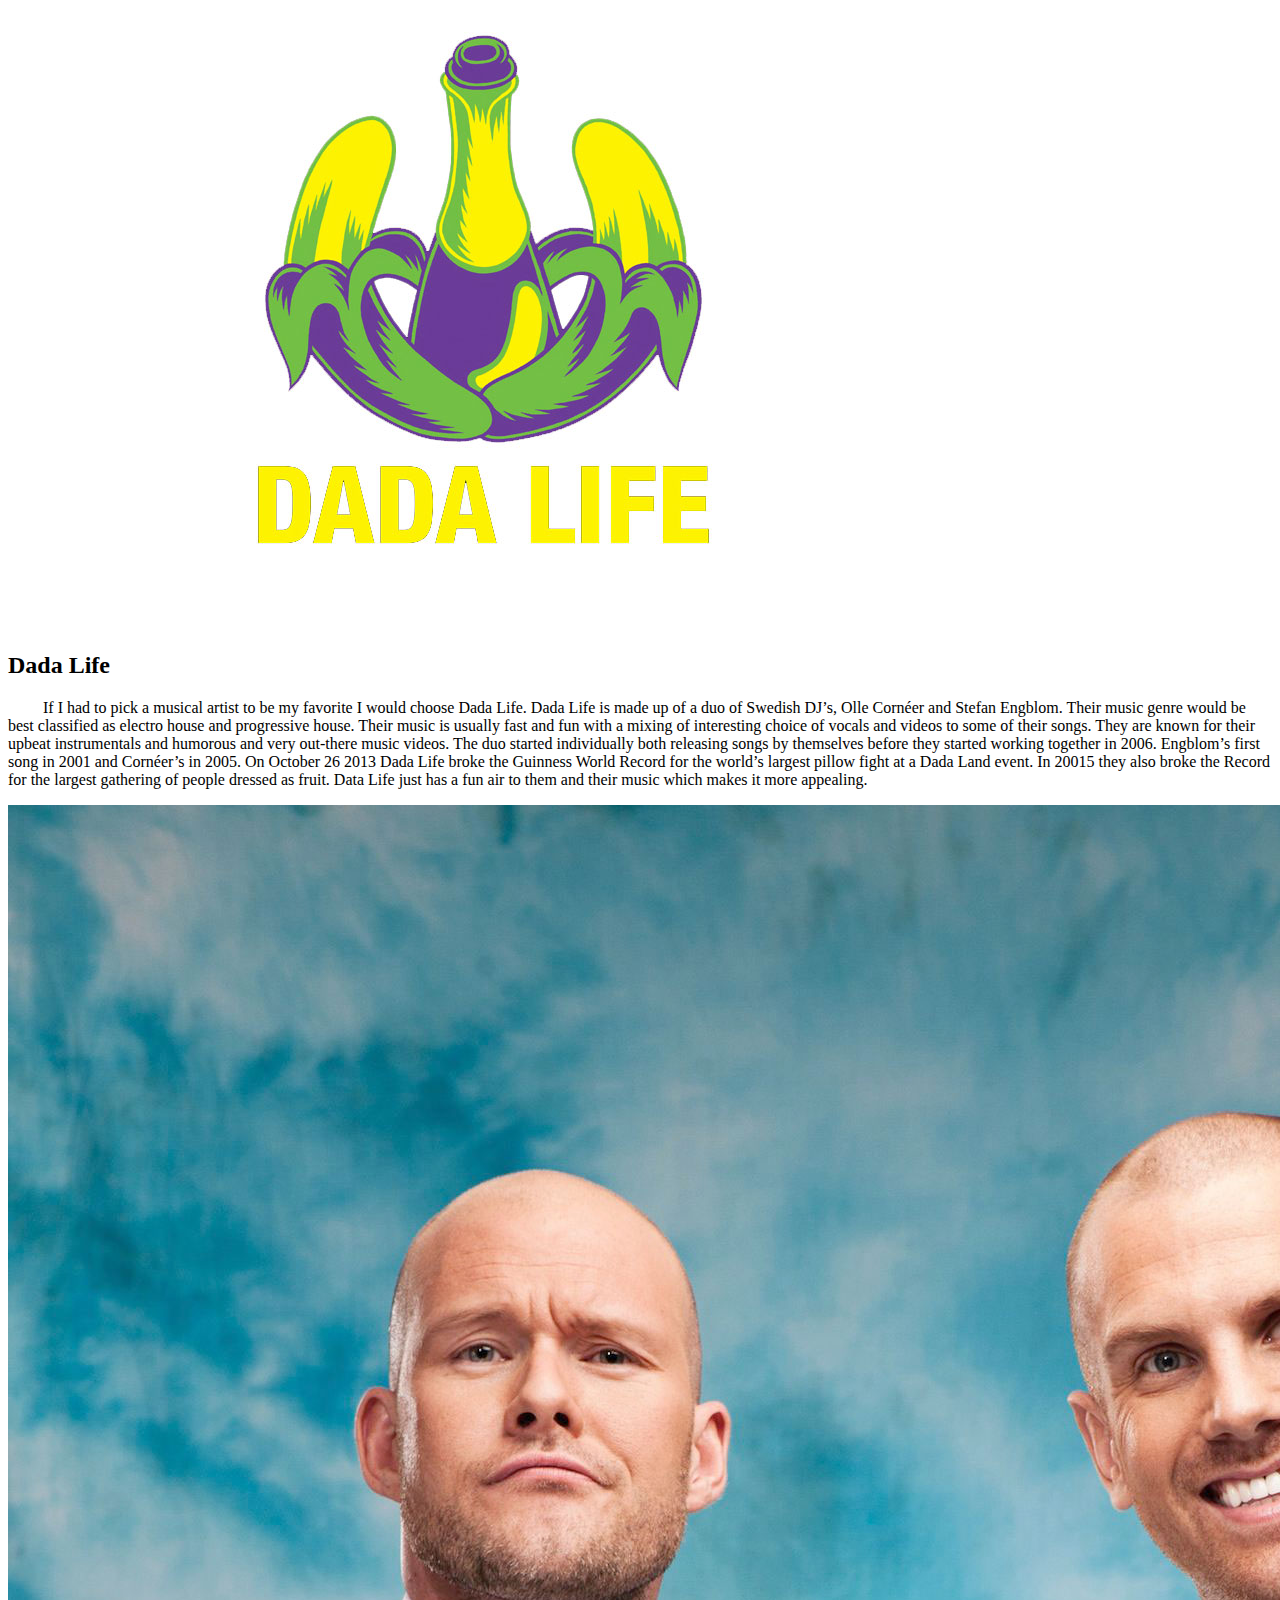
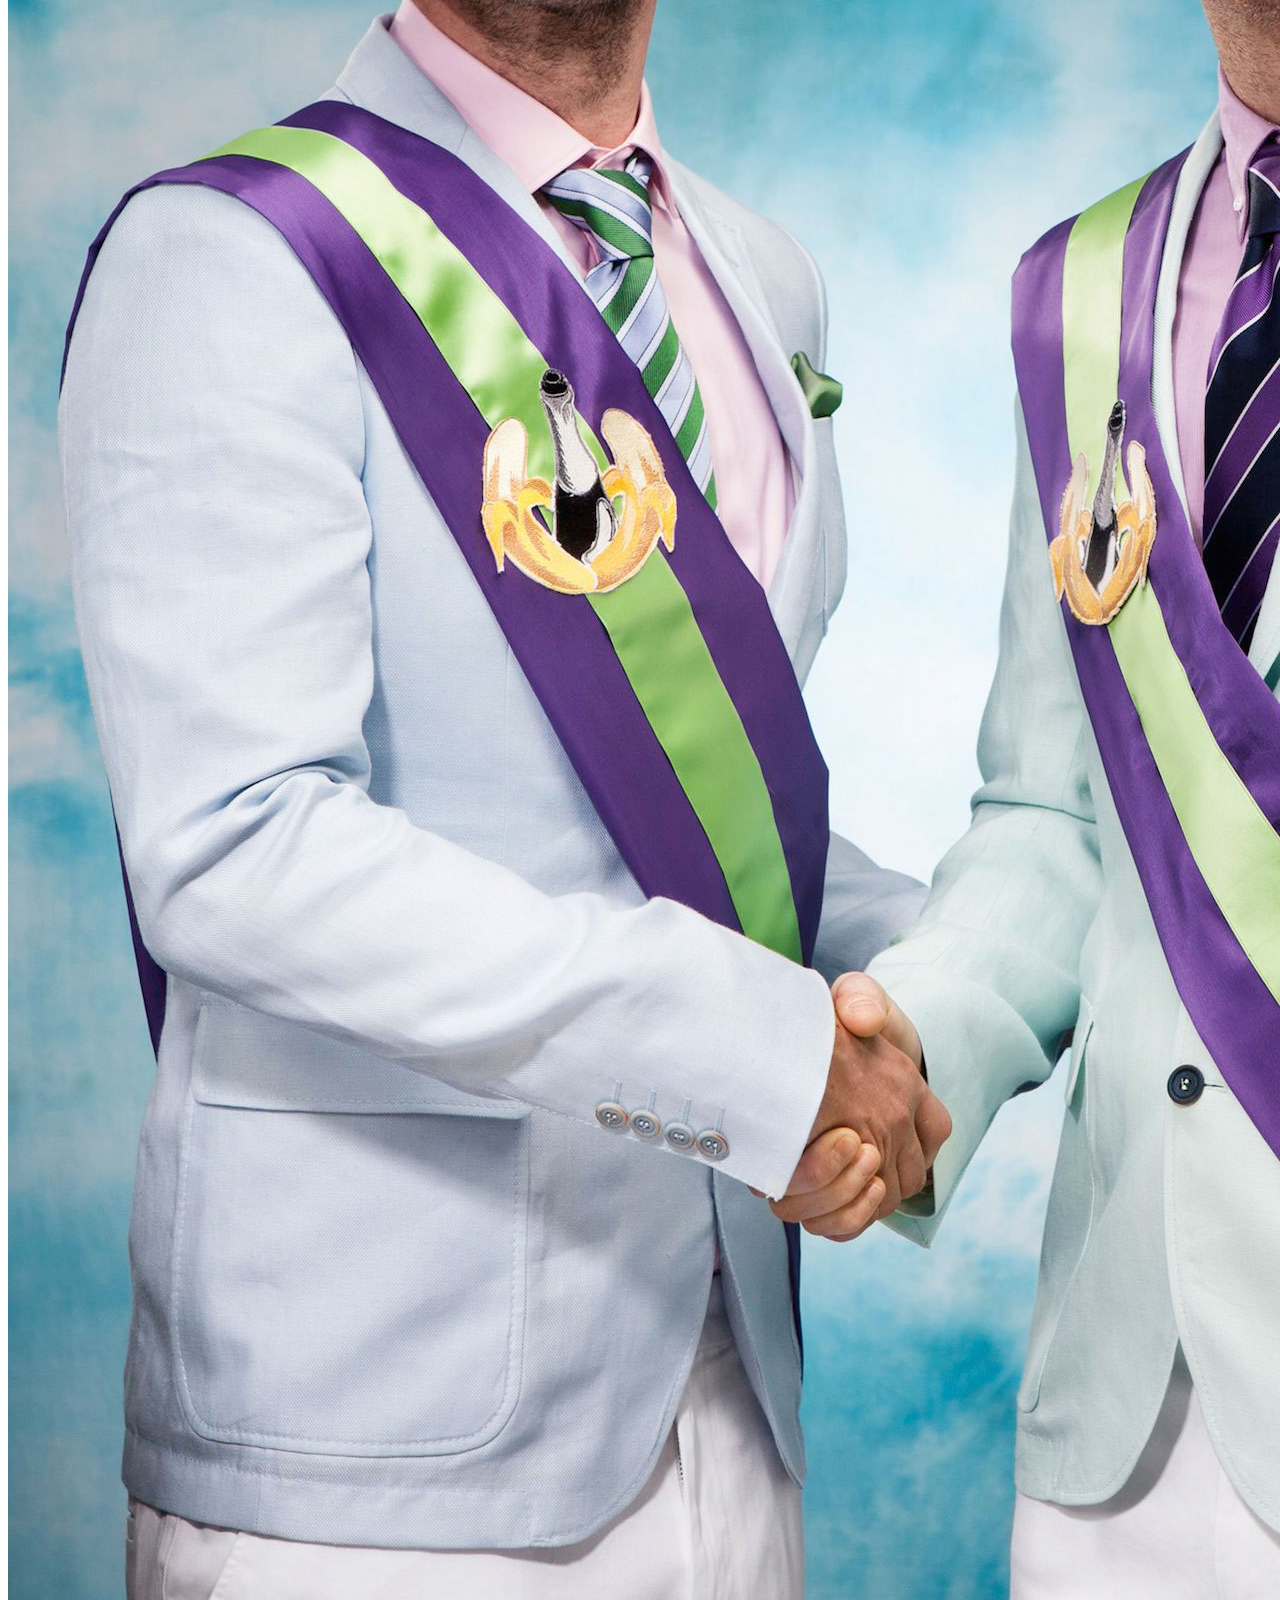
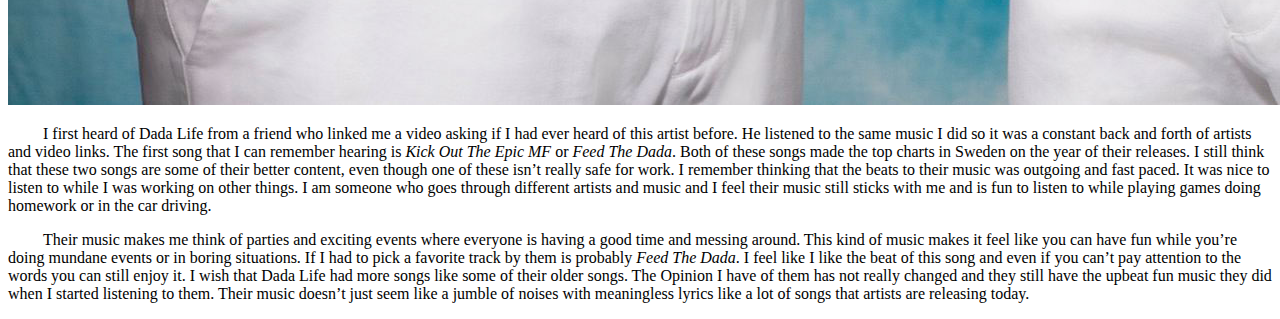
==== project1/index.html @ 5f322ee2 "added pictures" ====
<!DOCTYPE html>
<html lang="en">
    <head>
        <title>Ian Moore Music Essay</title>
    </head>
    <body>
        <img src="images/DADA_LIFE_logo.jpg" Alt="Dada Life Logo">
        <h2><strong>Dada Life</strong></h2>
        <p style='text-indent:35px;'>If I had to pick a musical artist to be my favorite I would choose Dada Life. Dada Life is made up of a duo of Swedish DJ’s, Olle Cornéer and Stefan Engblom. Their music genre would be best classified as electro house and progressive house. Their music is usually fast and fun with a mixing of interesting choice of vocals and videos to some of their songs. They are known for their upbeat instrumentals and humorous and very out-there music videos. The duo started individually both releasing songs by themselves before they started working together in 2006. Engblom’s first song in 2001 and Cornéer’s in 2005. On October 26 2013 Dada Life broke the Guinness World Record for the world’s largest pillow fight at a Dada Land event. In 20015 they also broke the Record for the largest gathering of people dressed as fruit. Data Life just has a fun air to them and their music which makes it more appealing.
        </p>
        <img src="images/DadaLife-handshake.jpg" Alt="Dada Life Handshake">
        <p style='text-indent:35px;'>I first heard of Dada Life from a friend who linked me a video asking if I had ever heard of this artist before. He listened to the same music I did so it was a constant back and forth of artists and video links. The first song that I can remember hearing is <i>Kick Out The Epic MF</i> or <i>Feed The Dada</i>. Both of these songs made the top charts in Sweden on the year of their releases. I still think that these two songs are some of their better content, even though one of these isn’t really safe for work. I remember thinking that the beats to their music was outgoing and fast paced. It was nice to listen to while I was working on other things. I am someone who goes through different artists and music and I feel their music still sticks with me and is fun to listen to while playing games doing homework or in the car driving. 
        </p>
        <p style='text-indent:35px;'>Their music makes me think of parties and exciting events where everyone is having a good time and messing around. This kind of music makes it feel like you can have fun while you’re doing mundane events or in boring situations. If I had to pick a favorite track by them is probably <i>Feed The Dada</i>. I feel like I like the beat of this song and even if you can’t pay attention to the words you can still enjoy it. I wish that Dada Life had more songs like some of their older songs. The Opinion I have of them has not really changed and they still have the upbeat fun music they did when I started listening to them. Their music doesn’t just seem like a jumble of noises with meaningless lyrics like a lot of songs that artists are releasing today.
        </p>
    </body>
</html>
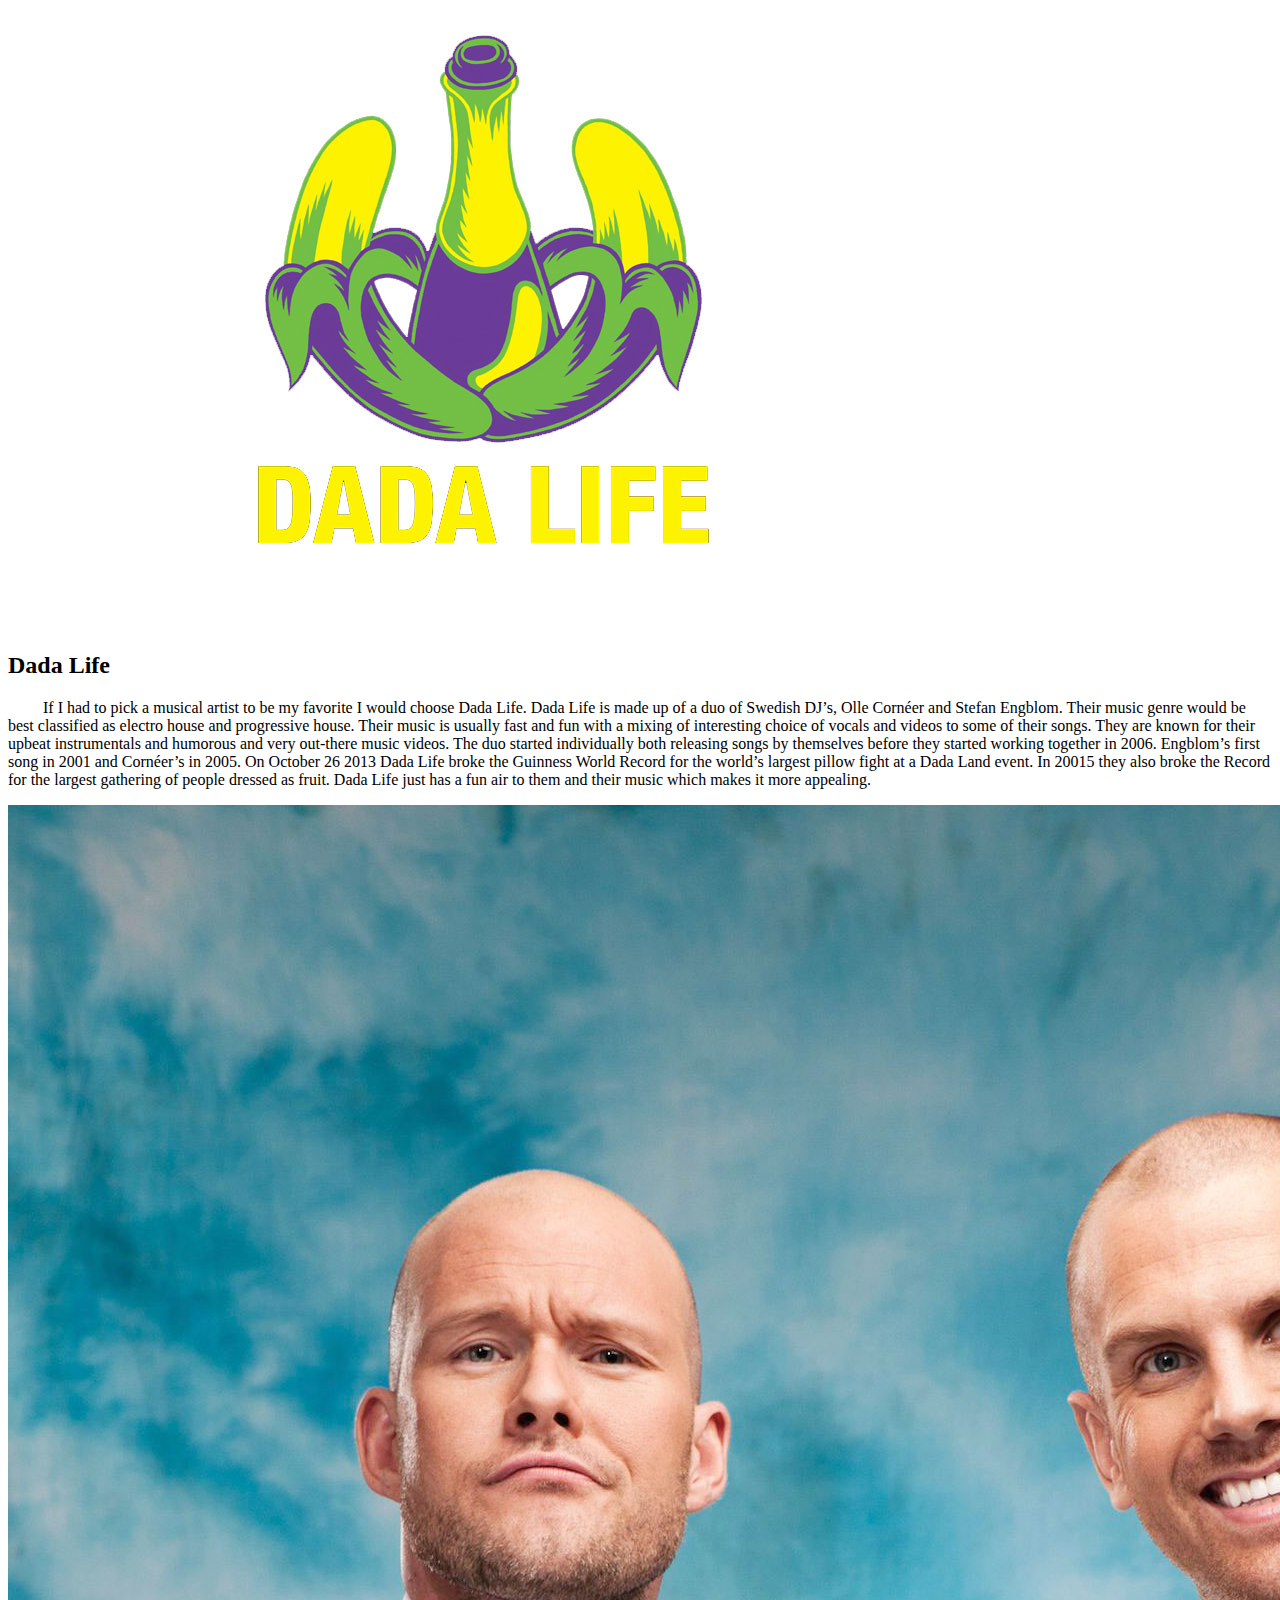
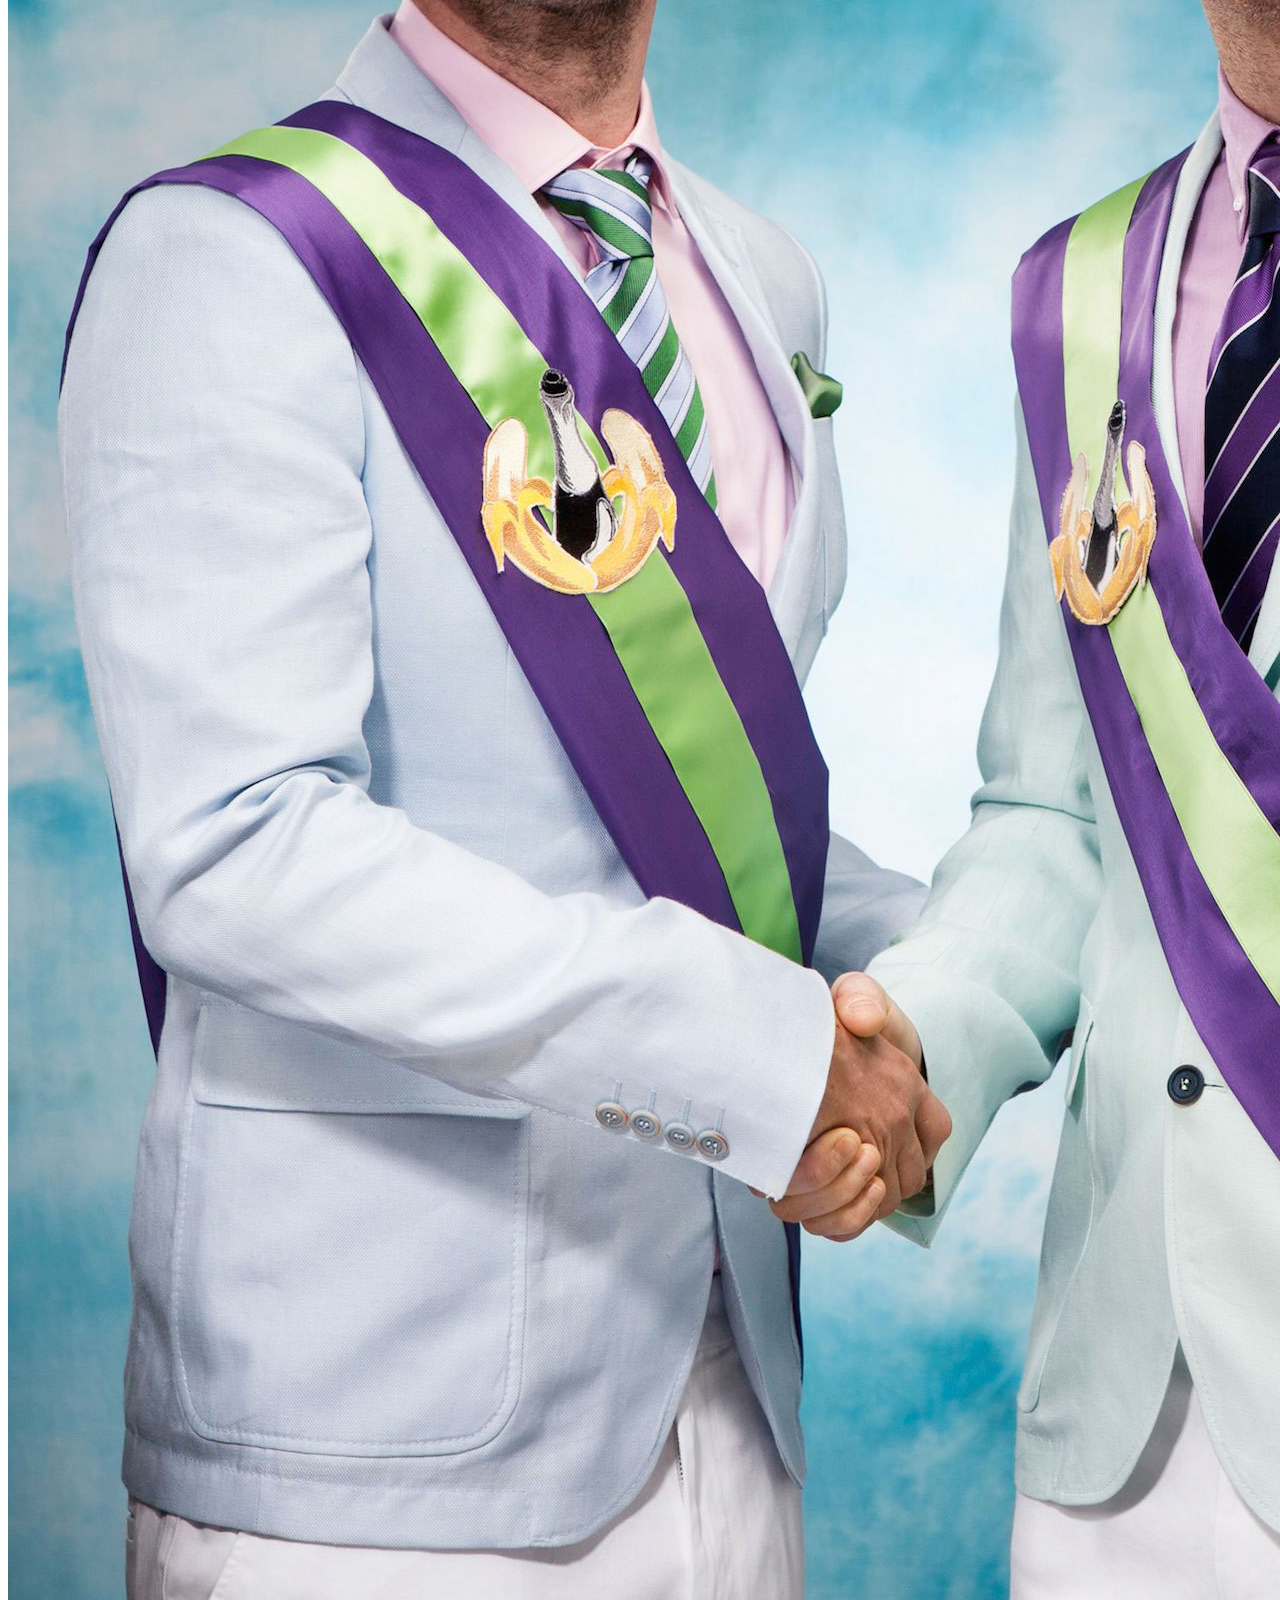
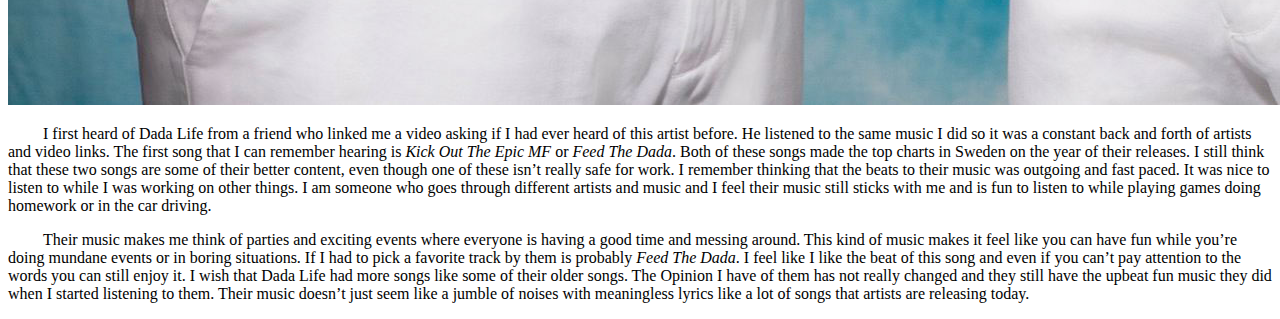
==== commit 845009b7: "changed save type" ====
--- a/project1/index.html
+++ b/project1/index.html
@@ -6,7 +6,7 @@
     <body>
         <img src="images/DADA_LIFE_logo.jpg" Alt="Dada Life Logo">
         <h2><strong>Dada Life</strong></h2>
-        <p style='text-indent:35px;'>If I had to pick a musical artist to be my favorite I would choose Dada Life. Dada Life is made up of a duo of Swedish DJ’s, Olle Cornéer and Stefan Engblom. Their music genre would be best classified as electro house and progressive house. Their music is usually fast and fun with a mixing of interesting choice of vocals and videos to some of their songs. They are known for their upbeat instrumentals and humorous and very out-there music videos. The duo started individually both releasing songs by themselves before they started working together in 2006. Engblom’s first song in 2001 and Cornéer’s in 2005. On October 26 2013 Dada Life broke the Guinness World Record for the world’s largest pillow fight at a Dada Land event. In 20015 they also broke the Record for the largest gathering of people dressed as fruit. Data Life just has a fun air to them and their music which makes it more appealing.
+        <p style='text-indent:35px;'>If I had to pick a musical artist to be my favorite I would choose Dada Life. Dada Life is made up of a duo of Swedish DJ’s, Olle Cornéer and Stefan Engblom. Their music genre would be best classified as electro house and progressive house. Their music is usually fast and fun with a mixing of interesting choice of vocals and videos to some of their songs. They are known for their upbeat instrumentals and humorous and very out-there music videos. The duo started individually both releasing songs by themselves before they started working together in 2006. Engblom’s first song in 2001 and Cornéer’s in 2005. On October 26 2013 Dada Life broke the Guinness World Record for the world’s largest pillow fight at a Dada Land event. In 20015 they also broke the Record for the largest gathering of people dressed as fruit. Dada Life just has a fun air to them and their music which makes it more appealing.
         </p>
         <img src="images/DadaLife-handshake.jpg" Alt="Dada Life Handshake">
         <p style='text-indent:35px;'>I first heard of Dada Life from a friend who linked me a video asking if I had ever heard of this artist before. He listened to the same music I did so it was a constant back and forth of artists and video links. The first song that I can remember hearing is <i>Kick Out The Epic MF</i> or <i>Feed The Dada</i>. Both of these songs made the top charts in Sweden on the year of their releases. I still think that these two songs are some of their better content, even though one of these isn’t really safe for work. I remember thinking that the beats to their music was outgoing and fast paced. It was nice to listen to while I was working on other things. I am someone who goes through different artists and music and I feel their music still sticks with me and is fun to listen to while playing games doing homework or in the car driving. 
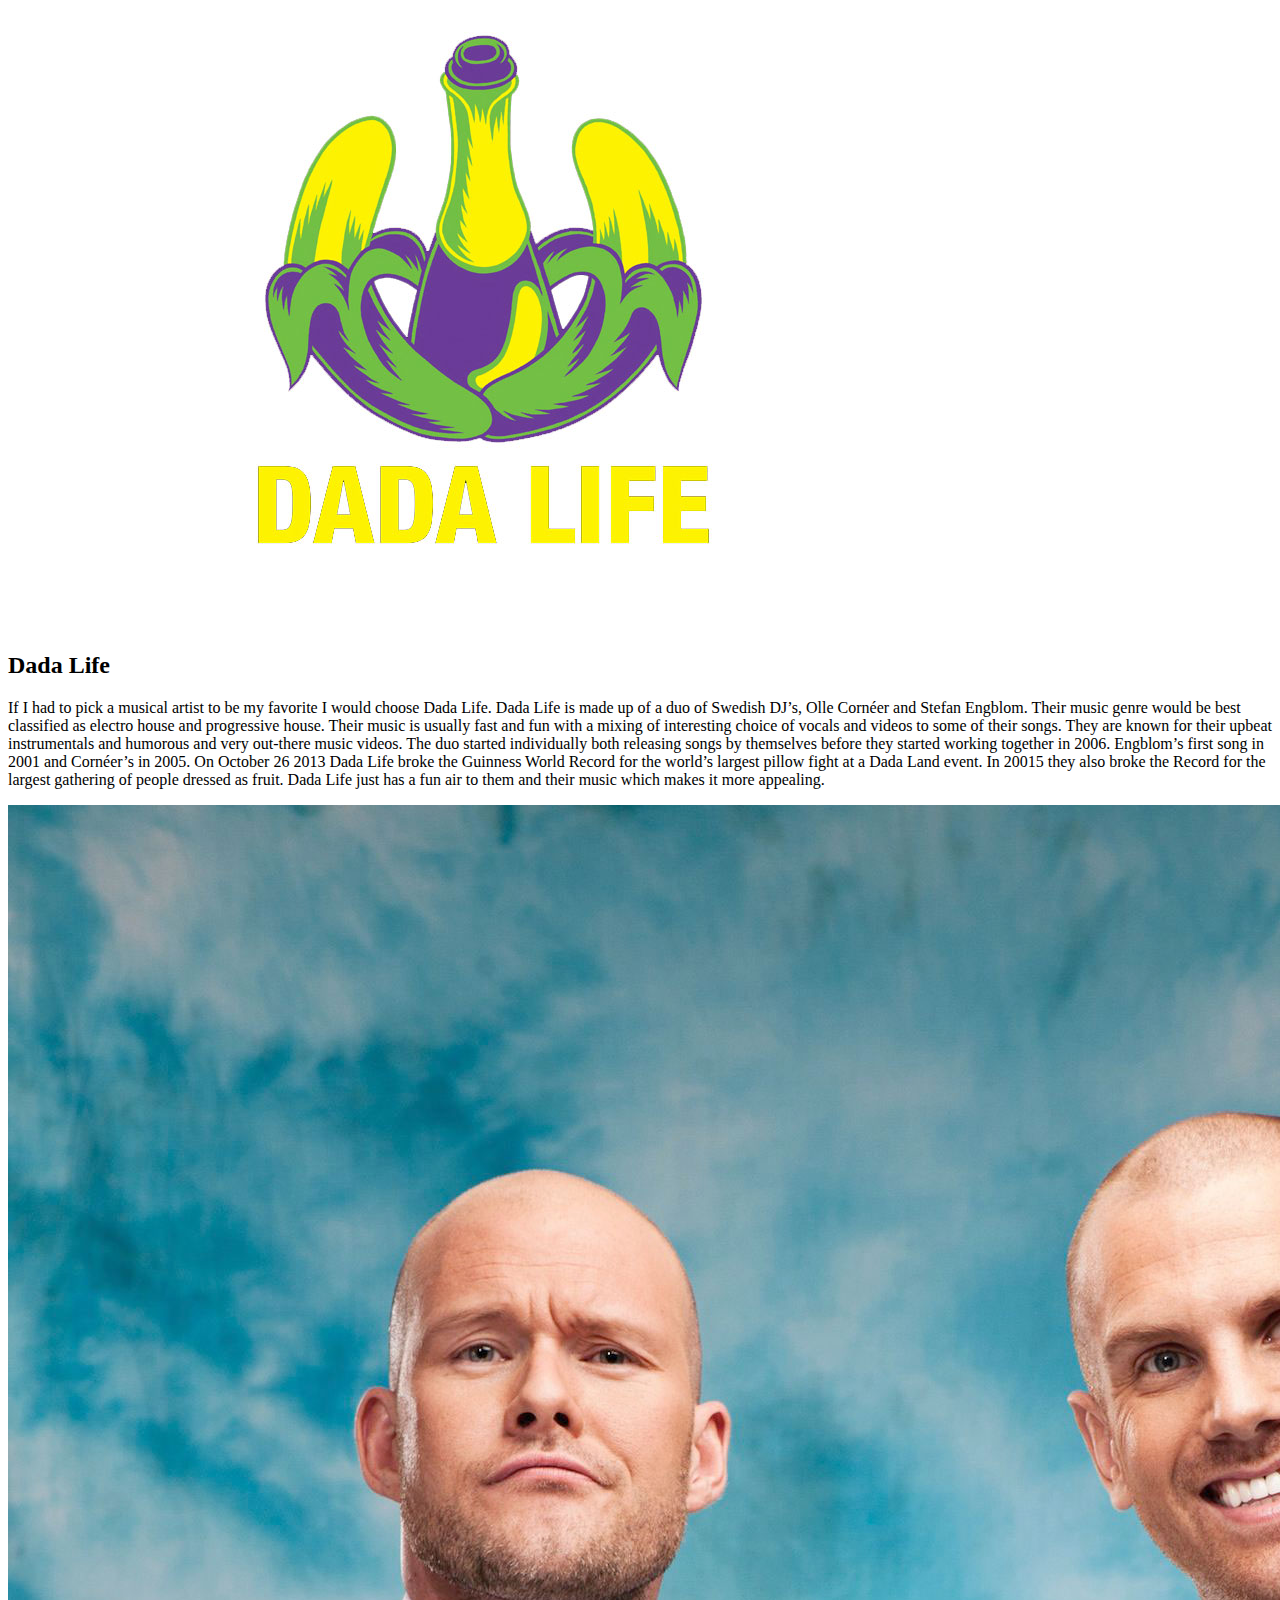
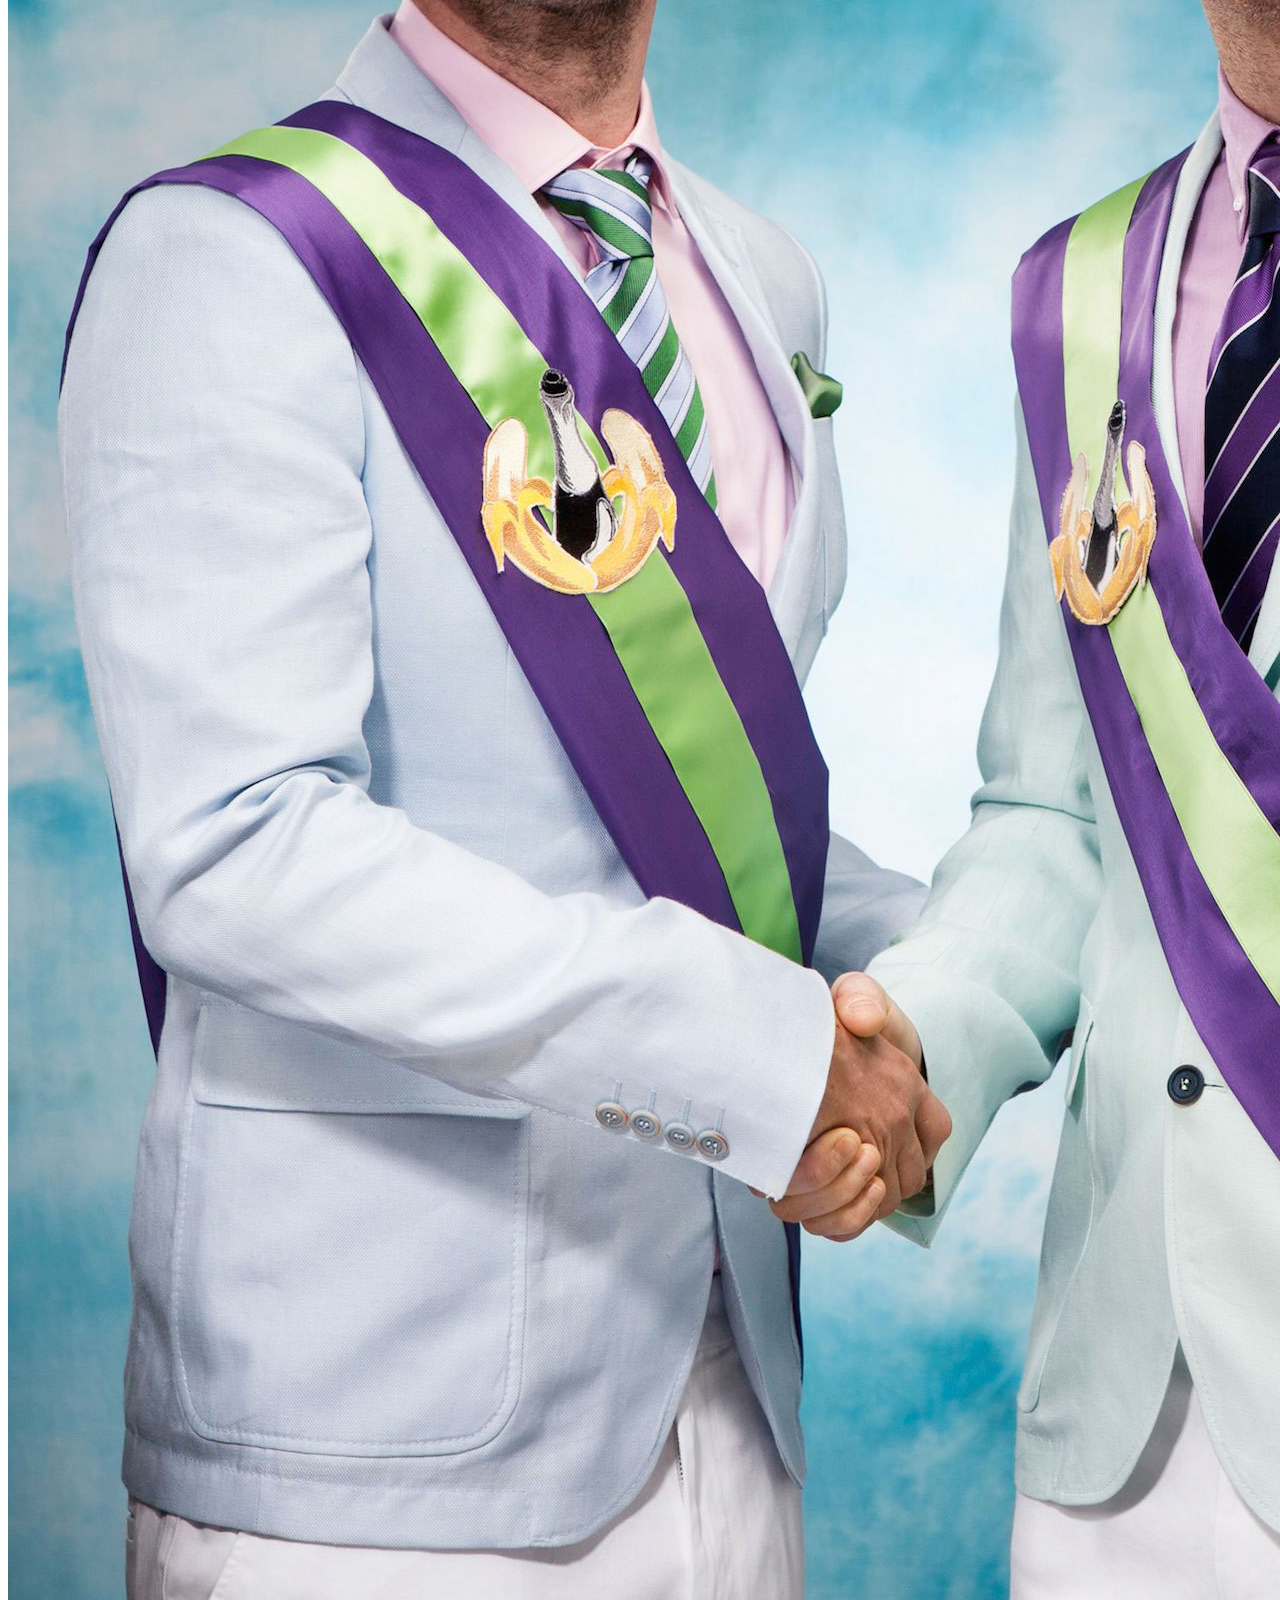
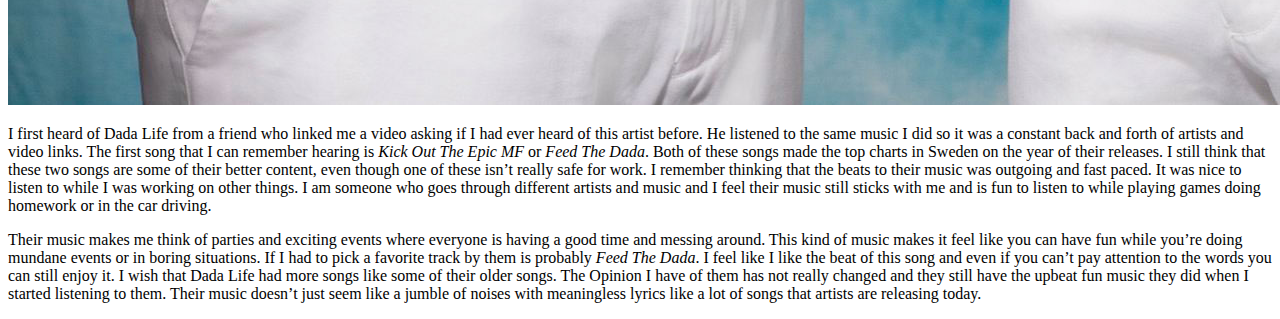
==== commit 13d68f6d: "removed indents" ====
--- a/project1/index.html
+++ b/project1/index.html
@@ -2,16 +2,18 @@
 <html lang="en">
     <head>
         <title>Ian Moore Music Essay</title>
+        <!--CSS-->
+        <link rel="stylesheet" href="css/project1.css">
     </head>
     <body>
         <img src="images/DADA_LIFE_logo.jpg" Alt="Dada Life Logo">
         <h2><strong>Dada Life</strong></h2>
-        <p style='text-indent:35px;'>If I had to pick a musical artist to be my favorite I would choose Dada Life. Dada Life is made up of a duo of Swedish DJ’s, Olle Cornéer and Stefan Engblom. Their music genre would be best classified as electro house and progressive house. Their music is usually fast and fun with a mixing of interesting choice of vocals and videos to some of their songs. They are known for their upbeat instrumentals and humorous and very out-there music videos. The duo started individually both releasing songs by themselves before they started working together in 2006. Engblom’s first song in 2001 and Cornéer’s in 2005. On October 26 2013 Dada Life broke the Guinness World Record for the world’s largest pillow fight at a Dada Land event. In 20015 they also broke the Record for the largest gathering of people dressed as fruit. Dada Life just has a fun air to them and their music which makes it more appealing.
+        <p>If I had to pick a musical artist to be my favorite I would choose Dada Life. Dada Life is made up of a duo of Swedish DJ’s, Olle Cornéer and Stefan Engblom. Their music genre would be best classified as electro house and progressive house. Their music is usually fast and fun with a mixing of interesting choice of vocals and videos to some of their songs. They are known for their upbeat instrumentals and humorous and very out-there music videos. The duo started individually both releasing songs by themselves before they started working together in 2006. Engblom’s first song in 2001 and Cornéer’s in 2005. On October 26 2013 Dada Life broke the Guinness World Record for the world’s largest pillow fight at a Dada Land event. In 20015 they also broke the Record for the largest gathering of people dressed as fruit. Dada Life just has a fun air to them and their music which makes it more appealing.
         </p>
         <img src="images/DadaLife-handshake.jpg" Alt="Dada Life Handshake">
-        <p style='text-indent:35px;'>I first heard of Dada Life from a friend who linked me a video asking if I had ever heard of this artist before. He listened to the same music I did so it was a constant back and forth of artists and video links. The first song that I can remember hearing is <i>Kick Out The Epic MF</i> or <i>Feed The Dada</i>. Both of these songs made the top charts in Sweden on the year of their releases. I still think that these two songs are some of their better content, even though one of these isn’t really safe for work. I remember thinking that the beats to their music was outgoing and fast paced. It was nice to listen to while I was working on other things. I am someone who goes through different artists and music and I feel their music still sticks with me and is fun to listen to while playing games doing homework or in the car driving. 
+        <p>I first heard of Dada Life from a friend who linked me a video asking if I had ever heard of this artist before. He listened to the same music I did so it was a constant back and forth of artists and video links. The first song that I can remember hearing is <i>Kick Out The Epic MF</i> or <i>Feed The Dada</i>. Both of these songs made the top charts in Sweden on the year of their releases. I still think that these two songs are some of their better content, even though one of these isn’t really safe for work. I remember thinking that the beats to their music was outgoing and fast paced. It was nice to listen to while I was working on other things. I am someone who goes through different artists and music and I feel their music still sticks with me and is fun to listen to while playing games doing homework or in the car driving. 
         </p>
-        <p style='text-indent:35px;'>Their music makes me think of parties and exciting events where everyone is having a good time and messing around. This kind of music makes it feel like you can have fun while you’re doing mundane events or in boring situations. If I had to pick a favorite track by them is probably <i>Feed The Dada</i>. I feel like I like the beat of this song and even if you can’t pay attention to the words you can still enjoy it. I wish that Dada Life had more songs like some of their older songs. The Opinion I have of them has not really changed and they still have the upbeat fun music they did when I started listening to them. Their music doesn’t just seem like a jumble of noises with meaningless lyrics like a lot of songs that artists are releasing today.
+        <p>Their music makes me think of parties and exciting events where everyone is having a good time and messing around. This kind of music makes it feel like you can have fun while you’re doing mundane events or in boring situations. If I had to pick a favorite track by them is probably <i>Feed The Dada</i>. I feel like I like the beat of this song and even if you can’t pay attention to the words you can still enjoy it. I wish that Dada Life had more songs like some of their older songs. The Opinion I have of them has not really changed and they still have the upbeat fun music they did when I started listening to them. Their music doesn’t just seem like a jumble of noises with meaningless lyrics like a lot of songs that artists are releasing today.
         </p>
     </body>
 </html>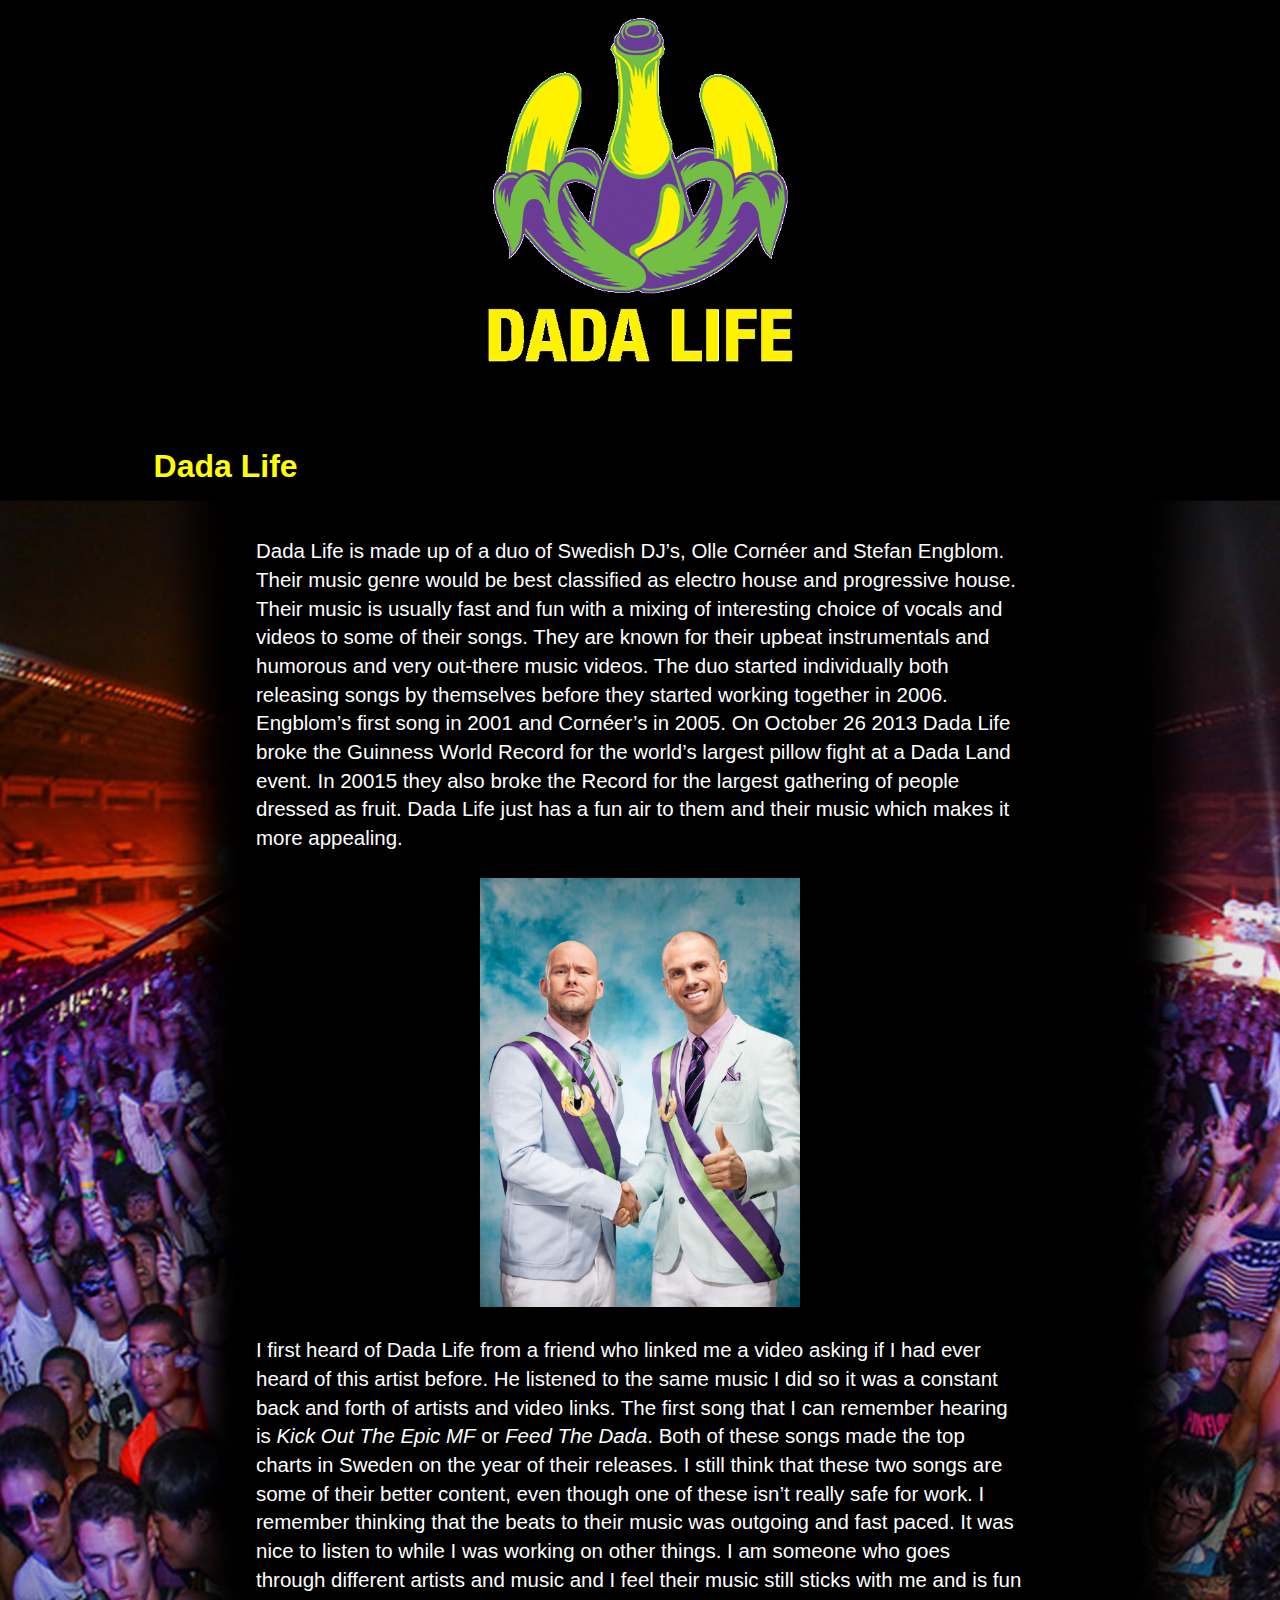
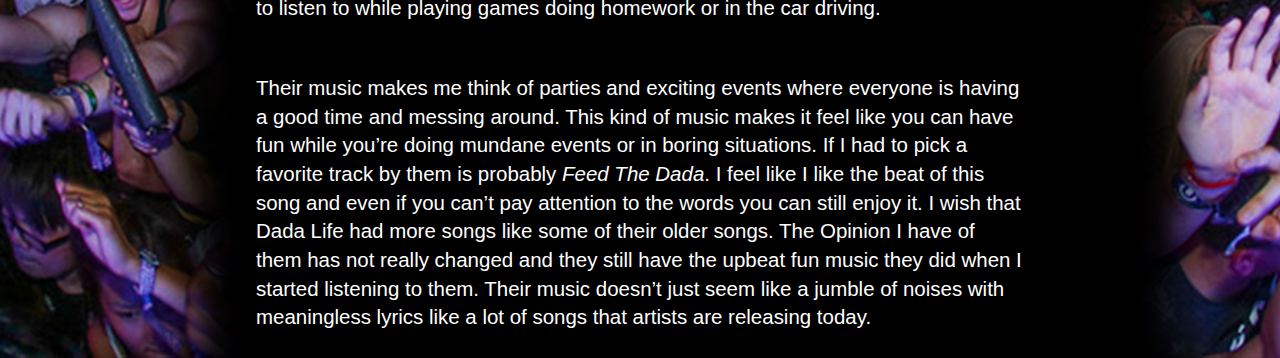
==== commit d80383c4: "website changes" ====
--- a/project1/index.html
+++ b/project1/index.html
@@ -6,11 +6,11 @@
         <link rel="stylesheet" href="css/project1.css">
     </head>
     <body>
-        <img src="images/DADA_LIFE_logo.jpg" Alt="Dada Life Logo">
+        <img src="images/DADA_LIFE_logo.png" id="logo" alt="Dada Life Logo">
         <h2><strong>Dada Life</strong></h2>
-        <p>If I had to pick a musical artist to be my favorite I would choose Dada Life. Dada Life is made up of a duo of Swedish DJ’s, Olle Cornéer and Stefan Engblom. Their music genre would be best classified as electro house and progressive house. Their music is usually fast and fun with a mixing of interesting choice of vocals and videos to some of their songs. They are known for their upbeat instrumentals and humorous and very out-there music videos. The duo started individually both releasing songs by themselves before they started working together in 2006. Engblom’s first song in 2001 and Cornéer’s in 2005. On October 26 2013 Dada Life broke the Guinness World Record for the world’s largest pillow fight at a Dada Land event. In 20015 they also broke the Record for the largest gathering of people dressed as fruit. Dada Life just has a fun air to them and their music which makes it more appealing.
+        <p> Dada Life is made up of a duo of Swedish DJ’s, Olle Cornéer and Stefan Engblom. Their music genre would be best classified as electro house and progressive house. Their music is usually fast and fun with a mixing of interesting choice of vocals and videos to some of their songs. They are known for their upbeat instrumentals and humorous and very out-there music videos. The duo started individually both releasing songs by themselves before they started working together in 2006. Engblom’s first song in 2001 and Cornéer’s in 2005. On October 26 2013 Dada Life broke the Guinness World Record for the world’s largest pillow fight at a Dada Land event. In 20015 they also broke the Record for the largest gathering of people dressed as fruit. Dada Life just has a fun air to them and their music which makes it more appealing.
         </p>
-        <img src="images/DadaLife-handshake.jpg" Alt="Dada Life Handshake">
+        <img src="images/DadaLife-handshake.jpg" id="handshake" alt="Dada Life Handshake">
         <p>I first heard of Dada Life from a friend who linked me a video asking if I had ever heard of this artist before. He listened to the same music I did so it was a constant back and forth of artists and video links. The first song that I can remember hearing is <i>Kick Out The Epic MF</i> or <i>Feed The Dada</i>. Both of these songs made the top charts in Sweden on the year of their releases. I still think that these two songs are some of their better content, even though one of these isn’t really safe for work. I remember thinking that the beats to their music was outgoing and fast paced. It was nice to listen to while I was working on other things. I am someone who goes through different artists and music and I feel their music still sticks with me and is fun to listen to while playing games doing homework or in the car driving. 
         </p>
         <p>Their music makes me think of parties and exciting events where everyone is having a good time and messing around. This kind of music makes it feel like you can have fun while you’re doing mundane events or in boring situations. If I had to pick a favorite track by them is probably <i>Feed The Dada</i>. I feel like I like the beat of this song and even if you can’t pay attention to the words you can still enjoy it. I wish that Dada Life had more songs like some of their older songs. The Opinion I have of them has not really changed and they still have the upbeat fun music they did when I started listening to them. Their music doesn’t just seem like a jumble of noises with meaningless lyrics like a lot of songs that artists are releasing today.
--- a/project1/css/project1.css
+++ b/project1/css/project1.css
@@ -0,0 +1,44 @@
+Body {
+    width:100%;
+    margin:0;
+    background-image:url(../images/background.jpg);
+    background-size:cover;
+    background-repeat: no-repeat;
+    font-size:100%;
+    text-align: center;
+}
+h2 {
+    width:100;
+    font-size:2em;
+    color:yellow;
+    font-family:sans-serif;
+    text-align: left;
+    margin-left: 12%;
+}
+
+img {
+    width:100%;
+
+    
+}
+
+img#logo { 
+    width:50%;
+    margin:auto;
+}
+img#handshake{
+    width:25%;
+}
+p {
+    width:60%;
+    color:white;
+    font-size:16px;
+    font-size:1.6vw;
+    margin:auto;
+    font-family: sans-serif;
+    line-height:1.4;
+    text-align: left;
+    padding: 2%;
+
+    
+}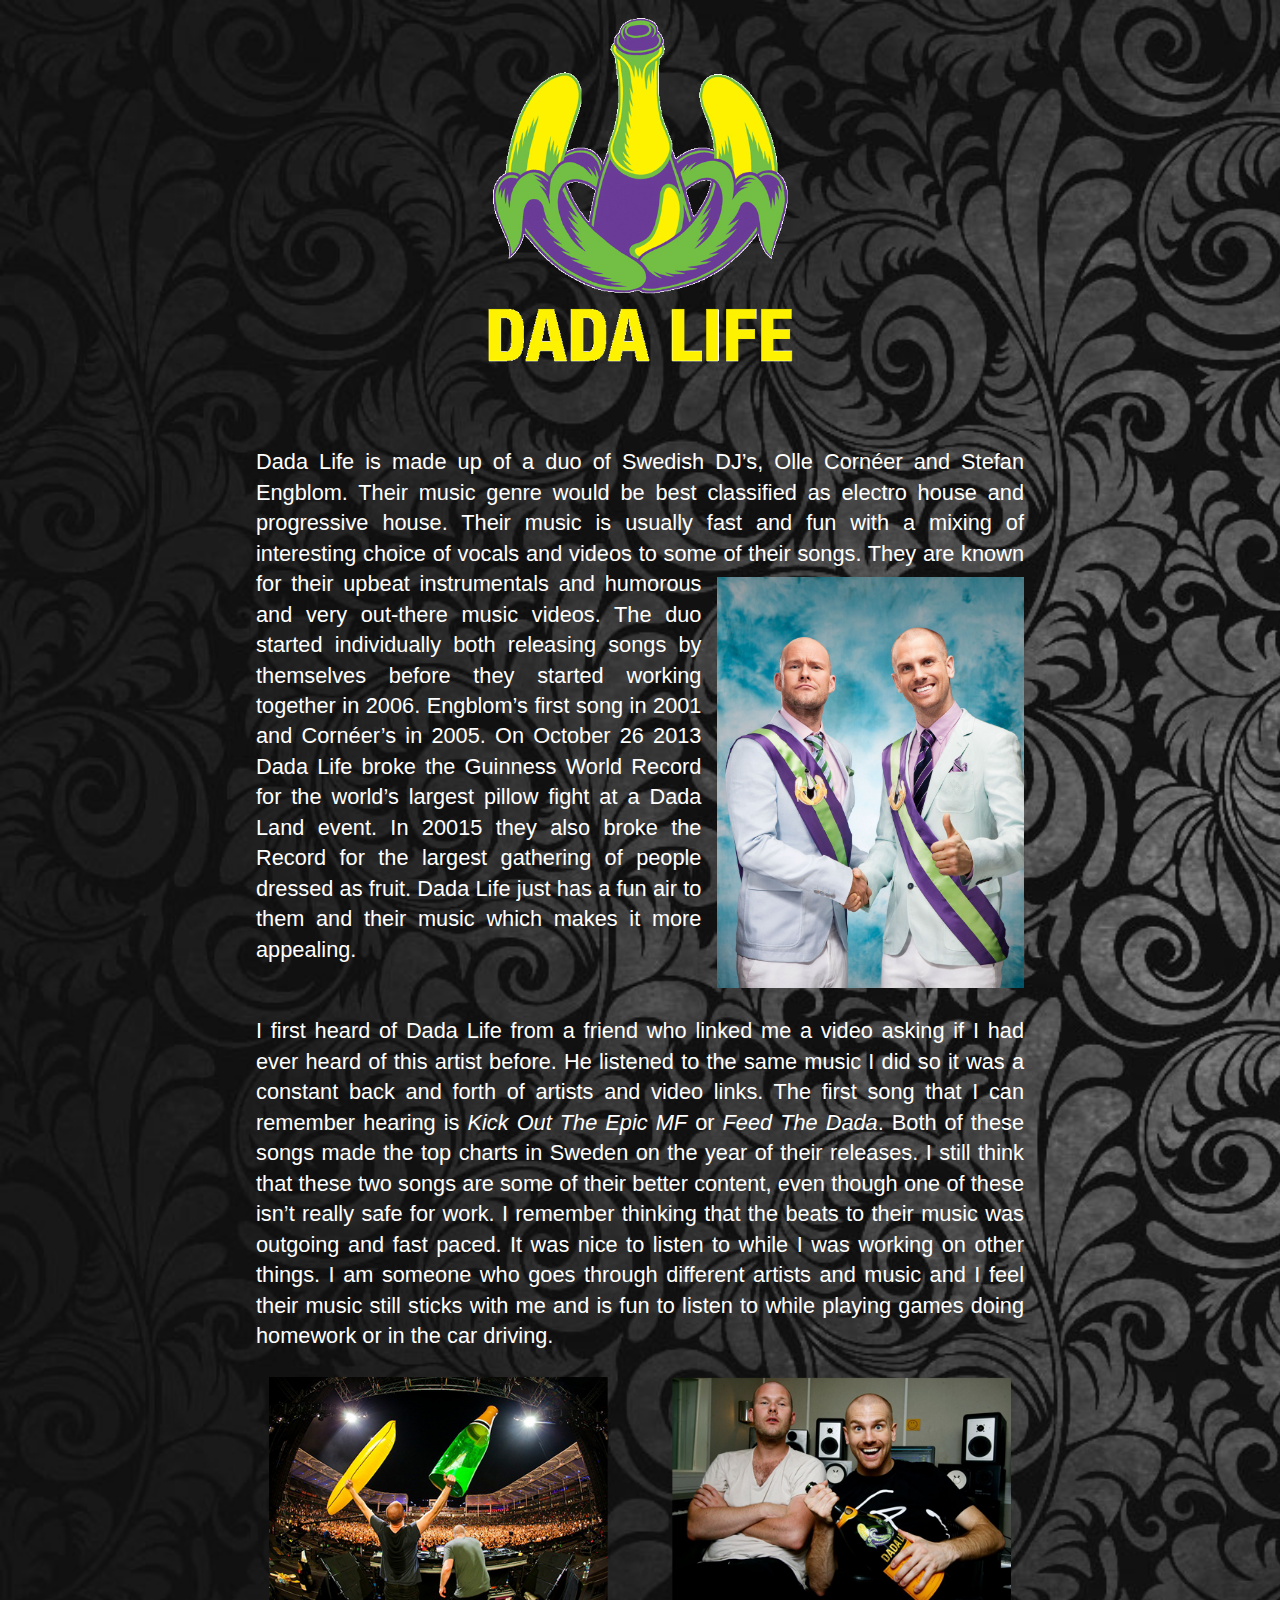
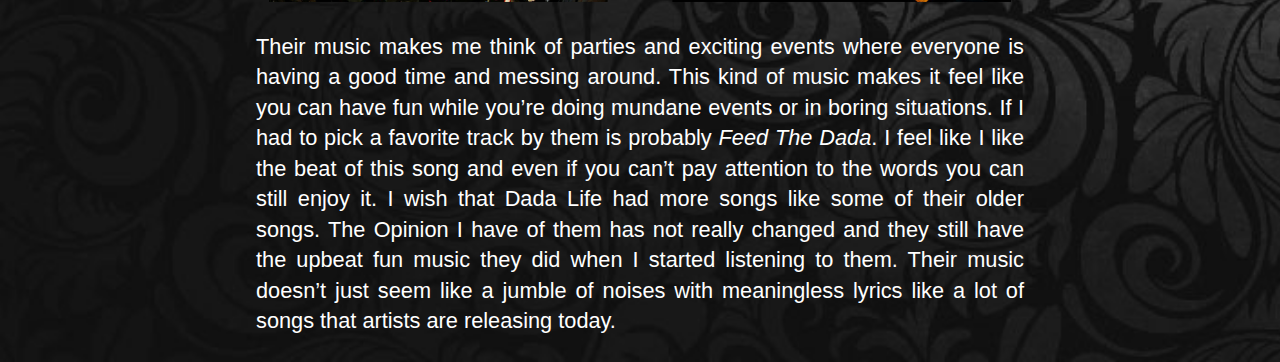
==== commit 3b4dfb3d: "changed css code" ====
--- a/project1/index.html
+++ b/project1/index.html
@@ -7,12 +7,11 @@
     </head>
     <body>
         <img src="images/DADA_LIFE_logo.png" id="logo" alt="Dada Life Logo">
-        <h2><strong>Dada Life</strong></h2>
-        <p> Dada Life is made up of a duo of Swedish DJ’s, Olle Cornéer and Stefan Engblom. Their music genre would be best classified as electro house and progressive house. Their music is usually fast and fun with a mixing of interesting choice of vocals and videos to some of their songs. They are known for their upbeat instrumentals and humorous and very out-there music videos. The duo started individually both releasing songs by themselves before they started working together in 2006. Engblom’s first song in 2001 and Cornéer’s in 2005. On October 26 2013 Dada Life broke the Guinness World Record for the world’s largest pillow fight at a Dada Land event. In 20015 they also broke the Record for the largest gathering of people dressed as fruit. Dada Life just has a fun air to them and their music which makes it more appealing.
+        <p> Dada Life is made up of a duo of Swedish DJ’s, Olle Cornéer and Stefan Engblom. Their music genre would be best classified as electro house and progressive house. Their music is usually fast and fun with a mixing of interesting choice of vocals and videos to some of their songs.<img src="images/DadaLife-handshake.jpg" id="handshake" alt="Dada Life Handshake"> They are known for their upbeat instrumentals and humorous and very out-there music videos. The duo started individually both releasing songs by themselves before they started working together in 2006. Engblom’s first song in 2001 and Cornéer’s in 2005. On October 26 2013 Dada Life broke the Guinness World Record for the world’s largest pillow fight at a Dada Land event. In 20015 they also broke the Record for the largest gathering of people dressed as fruit. Dada Life just has a fun air to them and their music which makes it more appealing.
         </p>
-        <img src="images/DadaLife-handshake.jpg" id="handshake" alt="Dada Life Handshake">
         <p>I first heard of Dada Life from a friend who linked me a video asking if I had ever heard of this artist before. He listened to the same music I did so it was a constant back and forth of artists and video links. The first song that I can remember hearing is <i>Kick Out The Epic MF</i> or <i>Feed The Dada</i>. Both of these songs made the top charts in Sweden on the year of their releases. I still think that these two songs are some of their better content, even though one of these isn’t really safe for work. I remember thinking that the beats to their music was outgoing and fast paced. It was nice to listen to while I was working on other things. I am someone who goes through different artists and music and I feel their music still sticks with me and is fun to listen to while playing games doing homework or in the car driving. 
         </p>
+        <img src="images/party.png"id="concert" alt="dada party">
         <p>Their music makes me think of parties and exciting events where everyone is having a good time and messing around. This kind of music makes it feel like you can have fun while you’re doing mundane events or in boring situations. If I had to pick a favorite track by them is probably <i>Feed The Dada</i>. I feel like I like the beat of this song and even if you can’t pay attention to the words you can still enjoy it. I wish that Dada Life had more songs like some of their older songs. The Opinion I have of them has not really changed and they still have the upbeat fun music they did when I started listening to them. Their music doesn’t just seem like a jumble of noises with meaningless lyrics like a lot of songs that artists are releasing today.
         </p>
     </body>
--- a/project1/css/project1.css
+++ b/project1/css/project1.css
@@ -1,25 +1,15 @@
 Body {
     width:100%;
     margin:0;
-    background-image:url(../images/background.jpg);
-    background-size:cover;
-    background-repeat: no-repeat;
     font-size:100%;
     text-align: center;
-}
-h2 {
-    width:100;
-    font-size:2em;
-    color:yellow;
-    font-family:sans-serif;
-    text-align: left;
-    margin-left: 12%;
+    background-image:url(../images/blackdesignbackground.jpg);
+    background-size:cover;
+    @media(min-width:60em){html{font-size: 100%}}
 }
 
 img {
     width:100%;
-
-    
 }
 
 img#logo { 
@@ -27,18 +17,22 @@
     margin:auto;
 }
 img#handshake{
-    width:25%;
+    width:40%;
+    float: right;
+    margin: 1% 0% 0% 2%;
+    
+}
+img#concert{
+    width:58%;
 }
 p {
     width:60%;
+    font-family: sans-serif;
+    font-size:16px;
+    font-size:1.7vw;
     color:white;
-    font-size:16px;
-    font-size:1.6vw;
+    line-height:1.4;
+    text-align:justify;
+    padding: 2%;
     margin:auto;
-    font-family: sans-serif;
-    line-height:1.4;
-    text-align: left;
-    padding: 2%;
-
-    
 }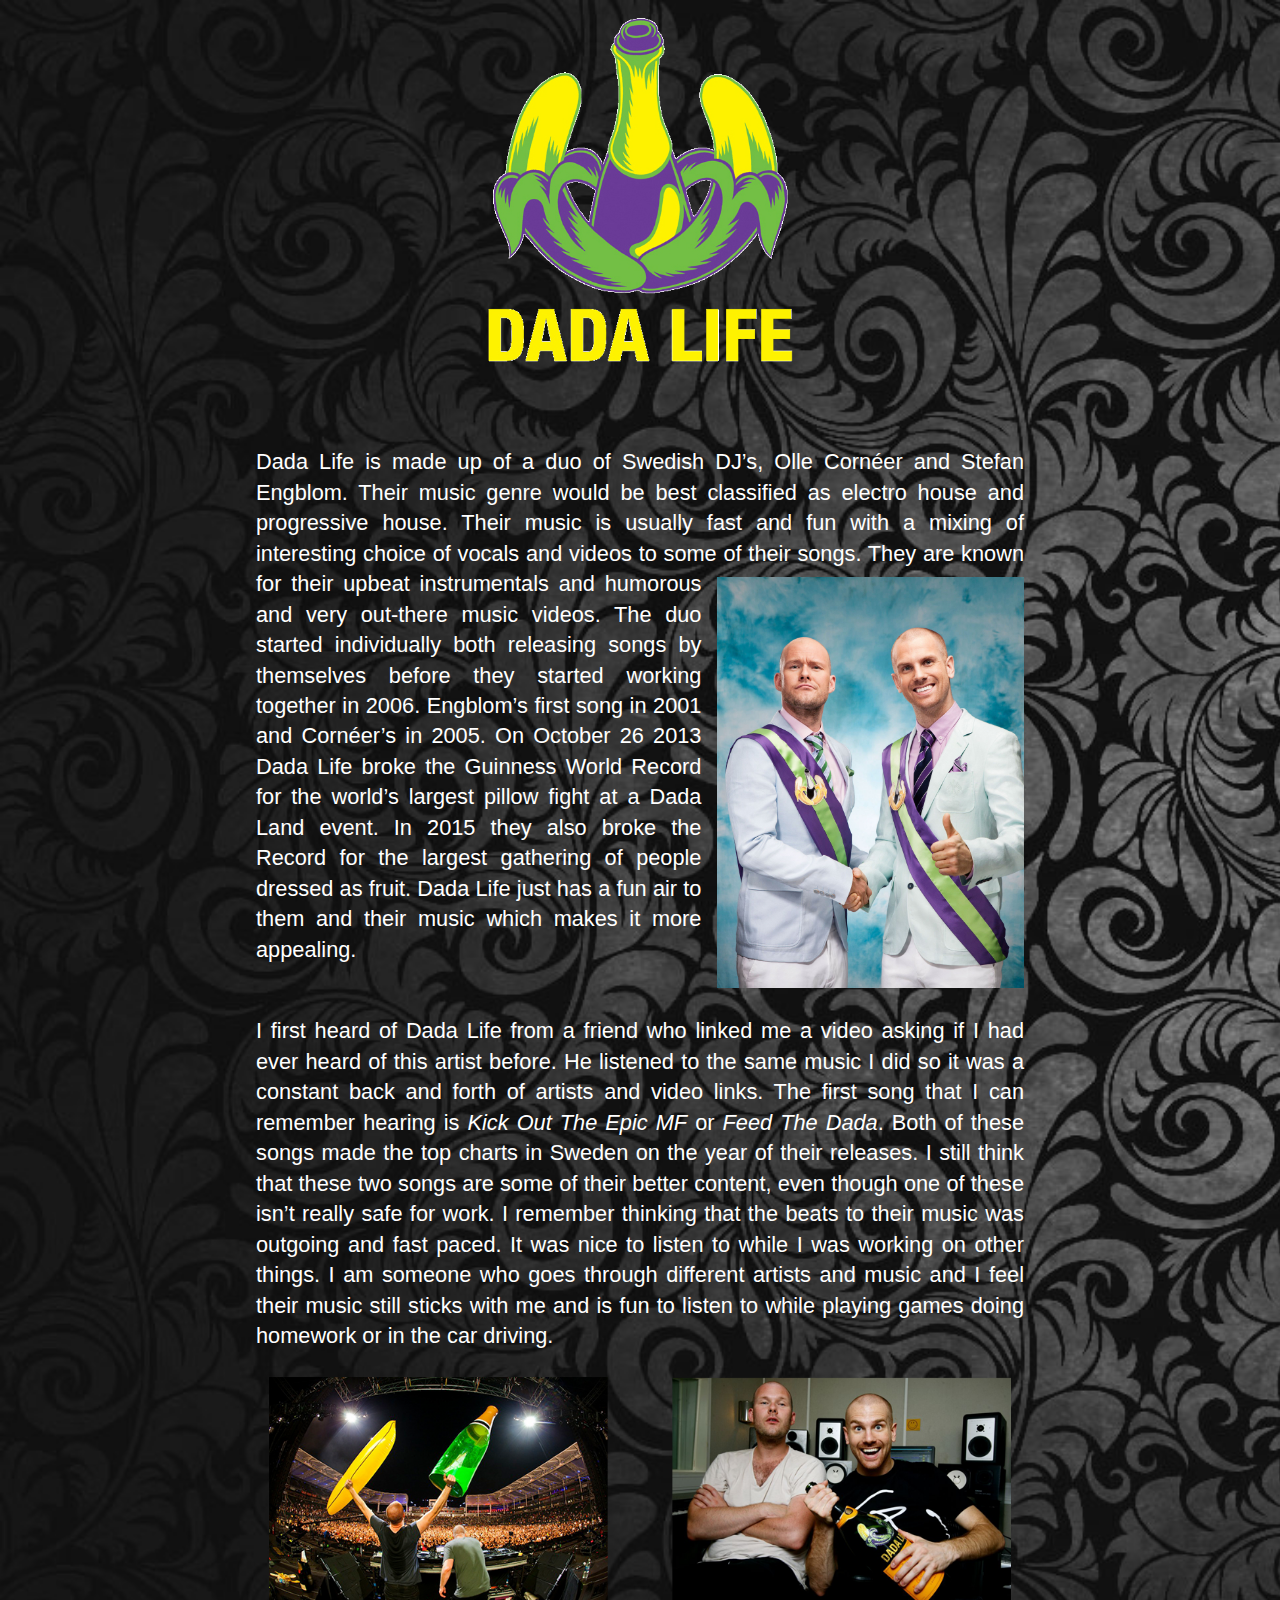
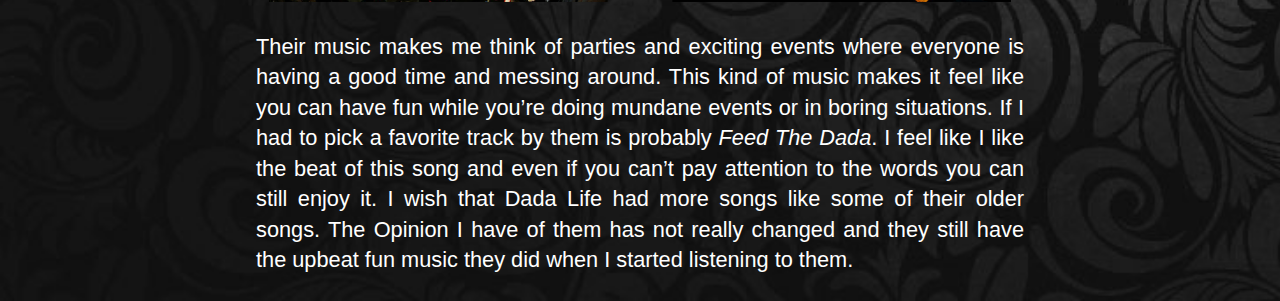
==== commit c91ffa32: "font scaling" ====
--- a/project1/index.html
+++ b/project1/index.html
@@ -7,12 +7,12 @@
     </head>
     <body>
         <img src="images/DADA_LIFE_logo.png" id="logo" alt="Dada Life Logo">
-        <p> Dada Life is made up of a duo of Swedish DJ’s, Olle Cornéer and Stefan Engblom. Their music genre would be best classified as electro house and progressive house. Their music is usually fast and fun with a mixing of interesting choice of vocals and videos to some of their songs.<img src="images/DadaLife-handshake.jpg" id="handshake" alt="Dada Life Handshake"> They are known for their upbeat instrumentals and humorous and very out-there music videos. The duo started individually both releasing songs by themselves before they started working together in 2006. Engblom’s first song in 2001 and Cornéer’s in 2005. On October 26 2013 Dada Life broke the Guinness World Record for the world’s largest pillow fight at a Dada Land event. In 20015 they also broke the Record for the largest gathering of people dressed as fruit. Dada Life just has a fun air to them and their music which makes it more appealing.
+        <p> Dada Life is made up of a duo of Swedish DJ’s, Olle Cornéer and Stefan Engblom. Their music genre would be best classified as electro house and progressive house. Their music is usually fast and fun with a mixing of interesting choice of vocals and videos to some of their songs.<img src="images/DadaLife-handshake.jpg" id="handshake" alt="Dada Life Handshake"> They are known for their upbeat instrumentals and humorous and very out-there music videos. The duo started individually both releasing songs by themselves before they started working together in 2006. Engblom’s first song in 2001 and Cornéer’s in 2005. On October 26 2013 Dada Life broke the Guinness World Record for the world’s largest pillow fight at a Dada Land event. In 2015 they also broke the Record for the largest gathering of people dressed as fruit. Dada Life just has a fun air to them and their music which makes it more appealing.
         </p>
         <p>I first heard of Dada Life from a friend who linked me a video asking if I had ever heard of this artist before. He listened to the same music I did so it was a constant back and forth of artists and video links. The first song that I can remember hearing is <i>Kick Out The Epic MF</i> or <i>Feed The Dada</i>. Both of these songs made the top charts in Sweden on the year of their releases. I still think that these two songs are some of their better content, even though one of these isn’t really safe for work. I remember thinking that the beats to their music was outgoing and fast paced. It was nice to listen to while I was working on other things. I am someone who goes through different artists and music and I feel their music still sticks with me and is fun to listen to while playing games doing homework or in the car driving. 
         </p>
         <img src="images/party.png"id="concert" alt="dada party">
-        <p>Their music makes me think of parties and exciting events where everyone is having a good time and messing around. This kind of music makes it feel like you can have fun while you’re doing mundane events or in boring situations. If I had to pick a favorite track by them is probably <i>Feed The Dada</i>. I feel like I like the beat of this song and even if you can’t pay attention to the words you can still enjoy it. I wish that Dada Life had more songs like some of their older songs. The Opinion I have of them has not really changed and they still have the upbeat fun music they did when I started listening to them. Their music doesn’t just seem like a jumble of noises with meaningless lyrics like a lot of songs that artists are releasing today.
+        <p>Their music makes me think of parties and exciting events where everyone is having a good time and messing around. This kind of music makes it feel like you can have fun while you’re doing mundane events or in boring situations. If I had to pick a favorite track by them is probably <i>Feed The Dada</i>. I feel like I like the beat of this song and even if you can’t pay attention to the words you can still enjoy it. I wish that Dada Life had more songs like some of their older songs. The Opinion I have of them has not really changed and they still have the upbeat fun music they did when I started listening to them.
         </p>
     </body>
 </html>--- a/project1/css/project1.css
+++ b/project1/css/project1.css
@@ -5,7 +5,6 @@
     text-align: center;
     background-image:url(../images/blackdesignbackground.jpg);
     background-size:cover;
-    @media(min-width:60em){html{font-size: 100%}}
 }
 
 img {
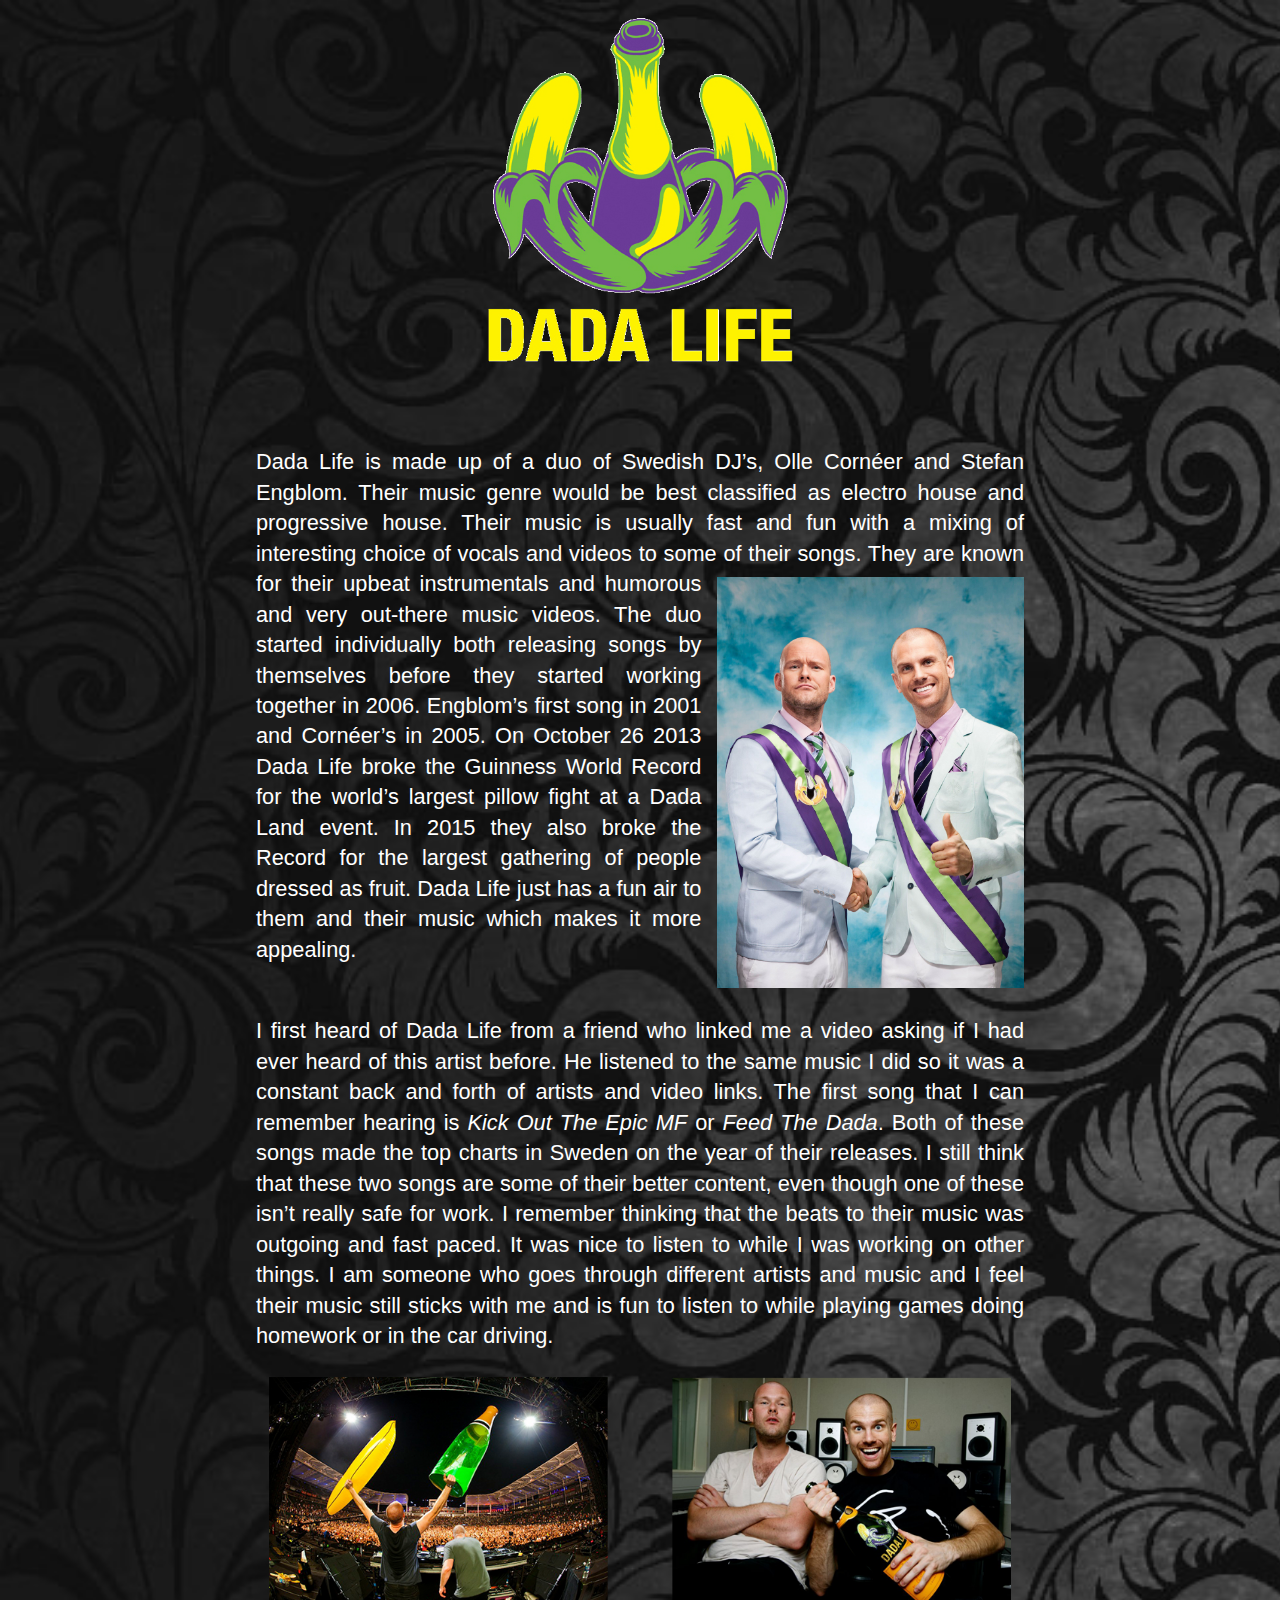
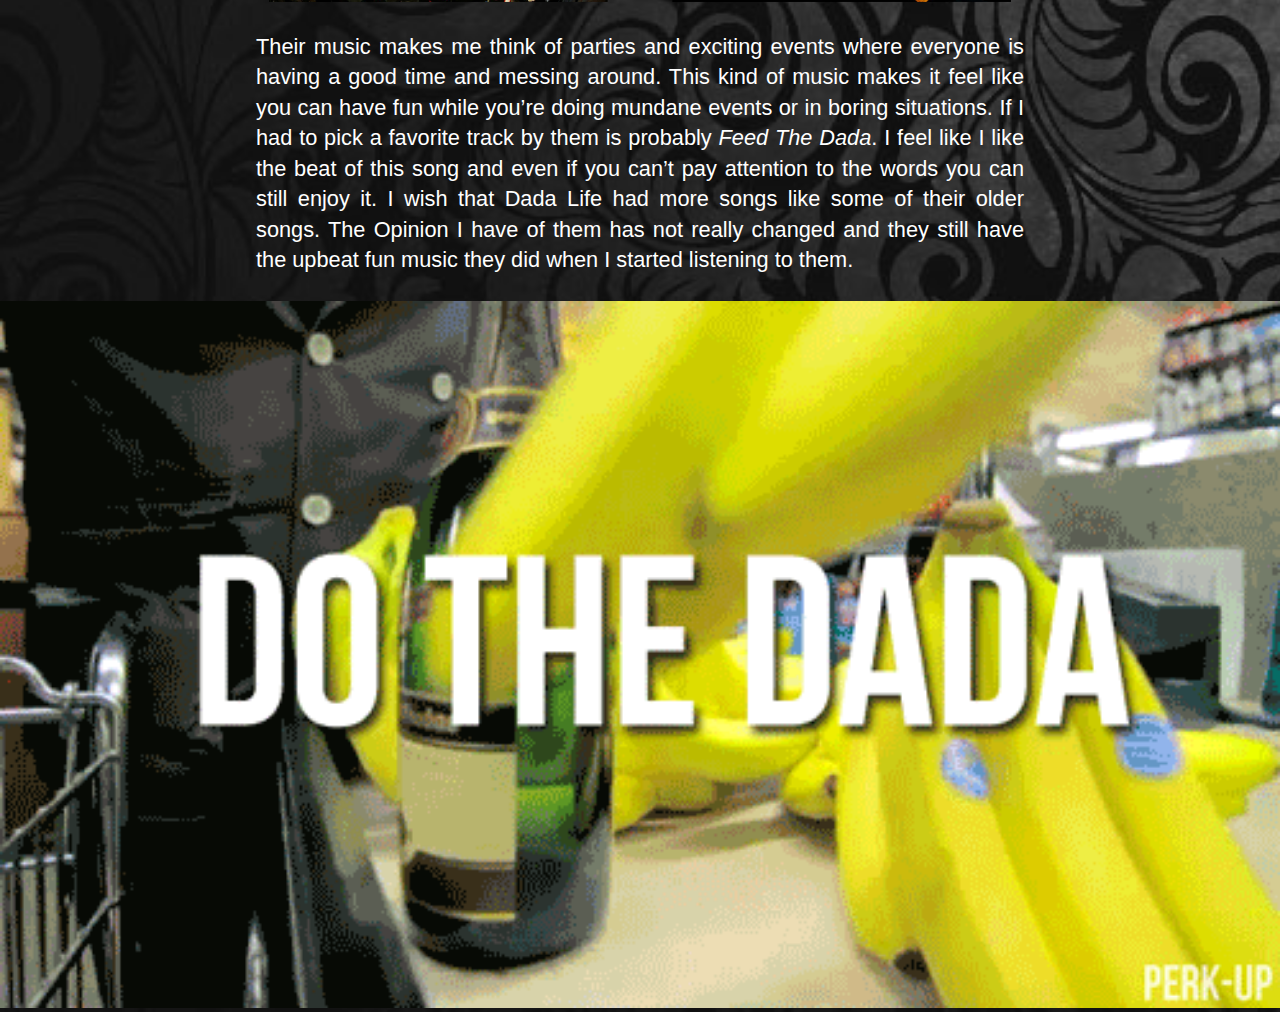
==== commit 506f5ee3: "gifs" ====
--- a/project1/index.html
+++ b/project1/index.html
@@ -14,5 +14,6 @@
         <img src="images/party.png"id="concert" alt="dada party">
         <p>Their music makes me think of parties and exciting events where everyone is having a good time and messing around. This kind of music makes it feel like you can have fun while you’re doing mundane events or in boring situations. If I had to pick a favorite track by them is probably <i>Feed The Dada</i>. I feel like I like the beat of this song and even if you can’t pay attention to the words you can still enjoy it. I wish that Dada Life had more songs like some of their older songs. The Opinion I have of them has not really changed and they still have the upbeat fun music they did when I started listening to them.
         </p>
+        <img src="images/tumblr_my8aazynrY1rgb2svo1_500.gif"id="gif" alt="dada gif">
     </body>
 </html>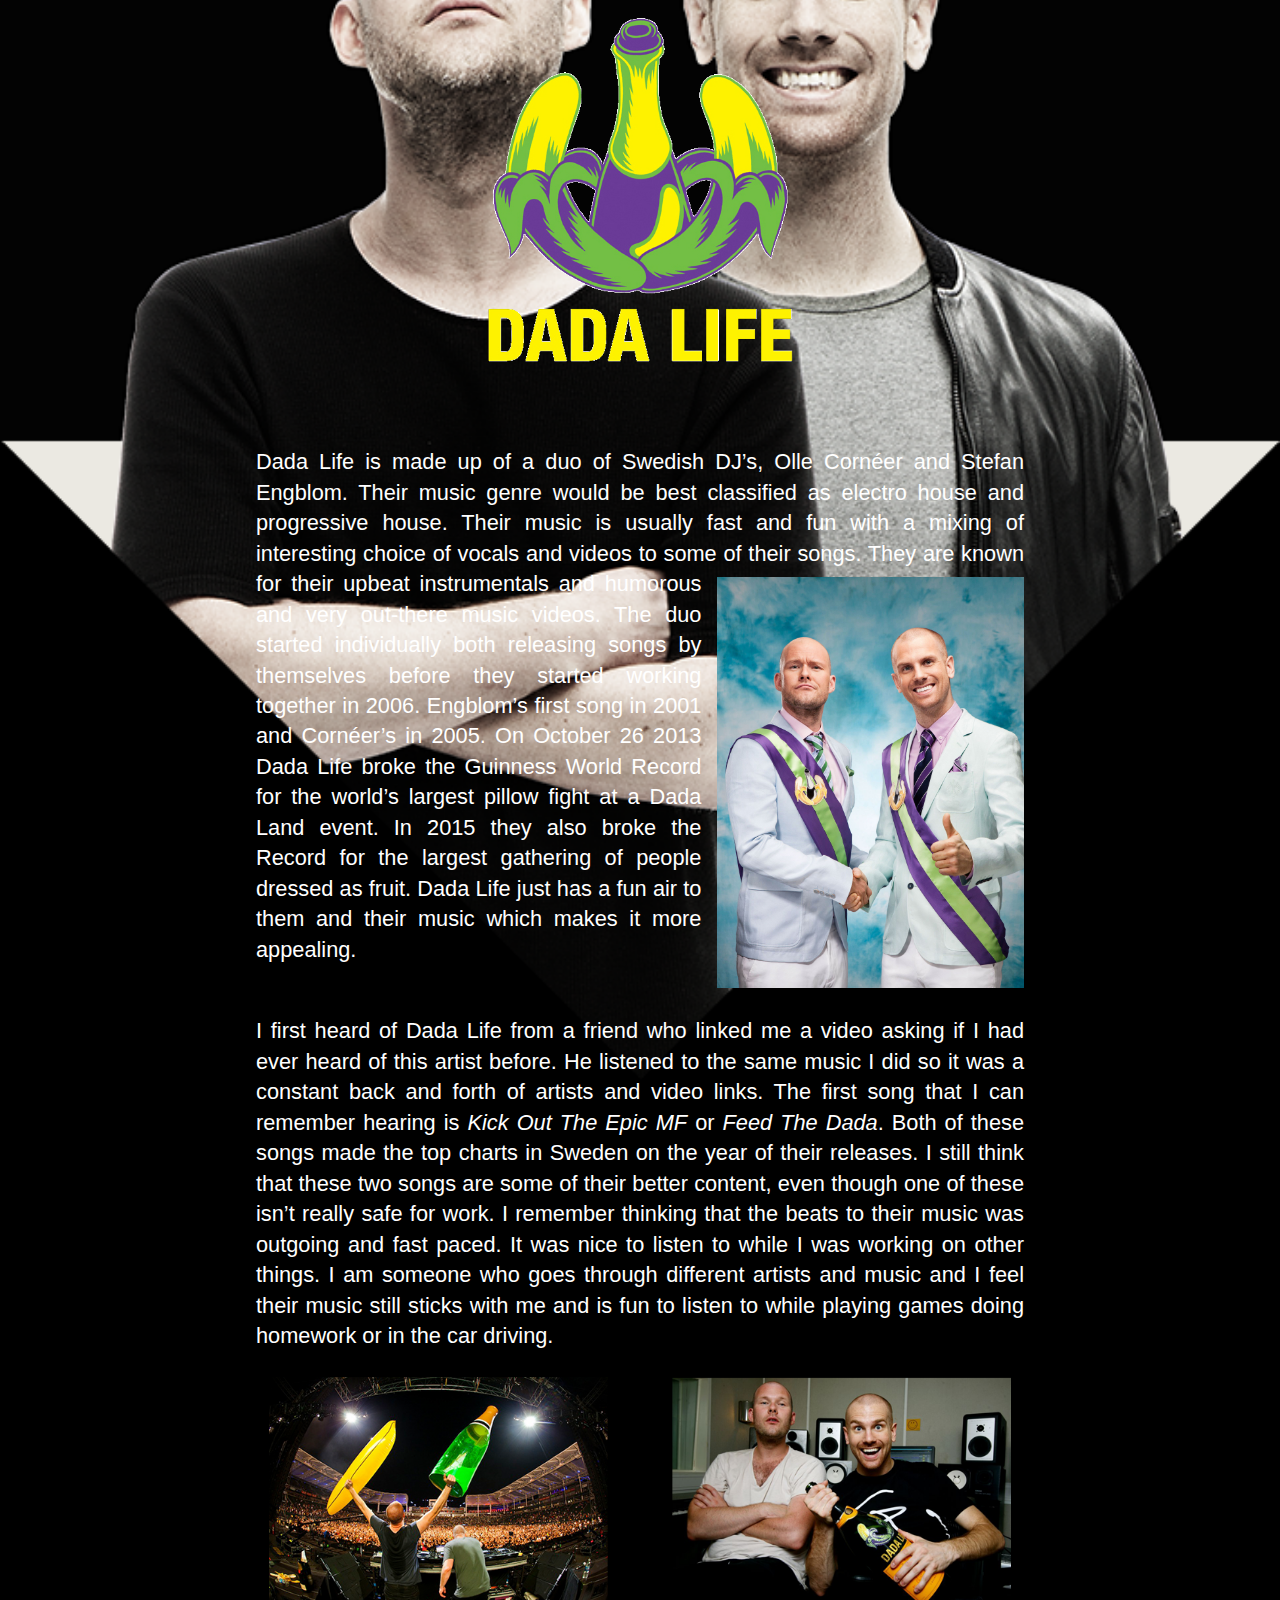
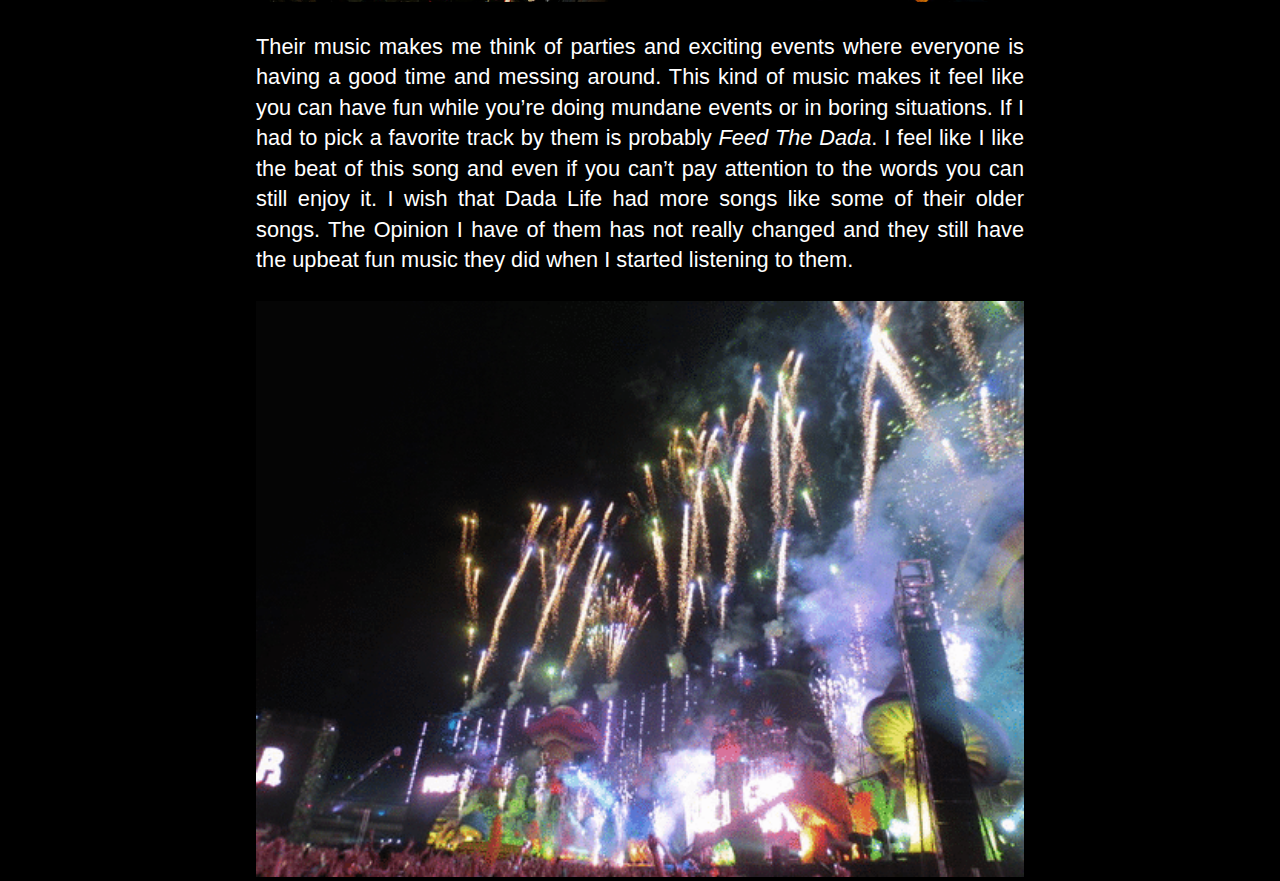
==== commit 5410d5a7: "background changes" ====
--- a/project1/index.html
+++ b/project1/index.html
@@ -14,6 +14,6 @@
         <img src="images/party.png"id="concert" alt="dada party">
         <p>Their music makes me think of parties and exciting events where everyone is having a good time and messing around. This kind of music makes it feel like you can have fun while you’re doing mundane events or in boring situations. If I had to pick a favorite track by them is probably <i>Feed The Dada</i>. I feel like I like the beat of this song and even if you can’t pay attention to the words you can still enjoy it. I wish that Dada Life had more songs like some of their older songs. The Opinion I have of them has not really changed and they still have the upbeat fun music they did when I started listening to them.
         </p>
-        <img src="images/tumblr_my8aazynrY1rgb2svo1_500.gif"id="gif" alt="dada gif">
+        <img src="images/tumblr_mtq879Gs261qkb7who1_500.gif"id="gif" alt="dada gif">
     </body>
 </html>--- a/project1/css/project1.css
+++ b/project1/css/project1.css
@@ -3,8 +3,13 @@
     margin:0;
     font-size:100%;
     text-align: center;
-    background-image:url(../images/blackdesignbackground.jpg);
-    background-size:cover;
+    background-image:url(../images/160203_JWL_WebsiteArtistImages_710x700_DadaLife.png);
+    background-position:center center;
+    background-repeat:no-repeat;
+    background-attachment: fixed;
+    background-size: cover;
+    background-color: black;
+    
 }
 
 img {
@@ -24,6 +29,9 @@
 img#concert{
     width:58%;
 }
+img#gif{
+    width:60%;
+}
 p {
     width:60%;
     font-family: sans-serif;
